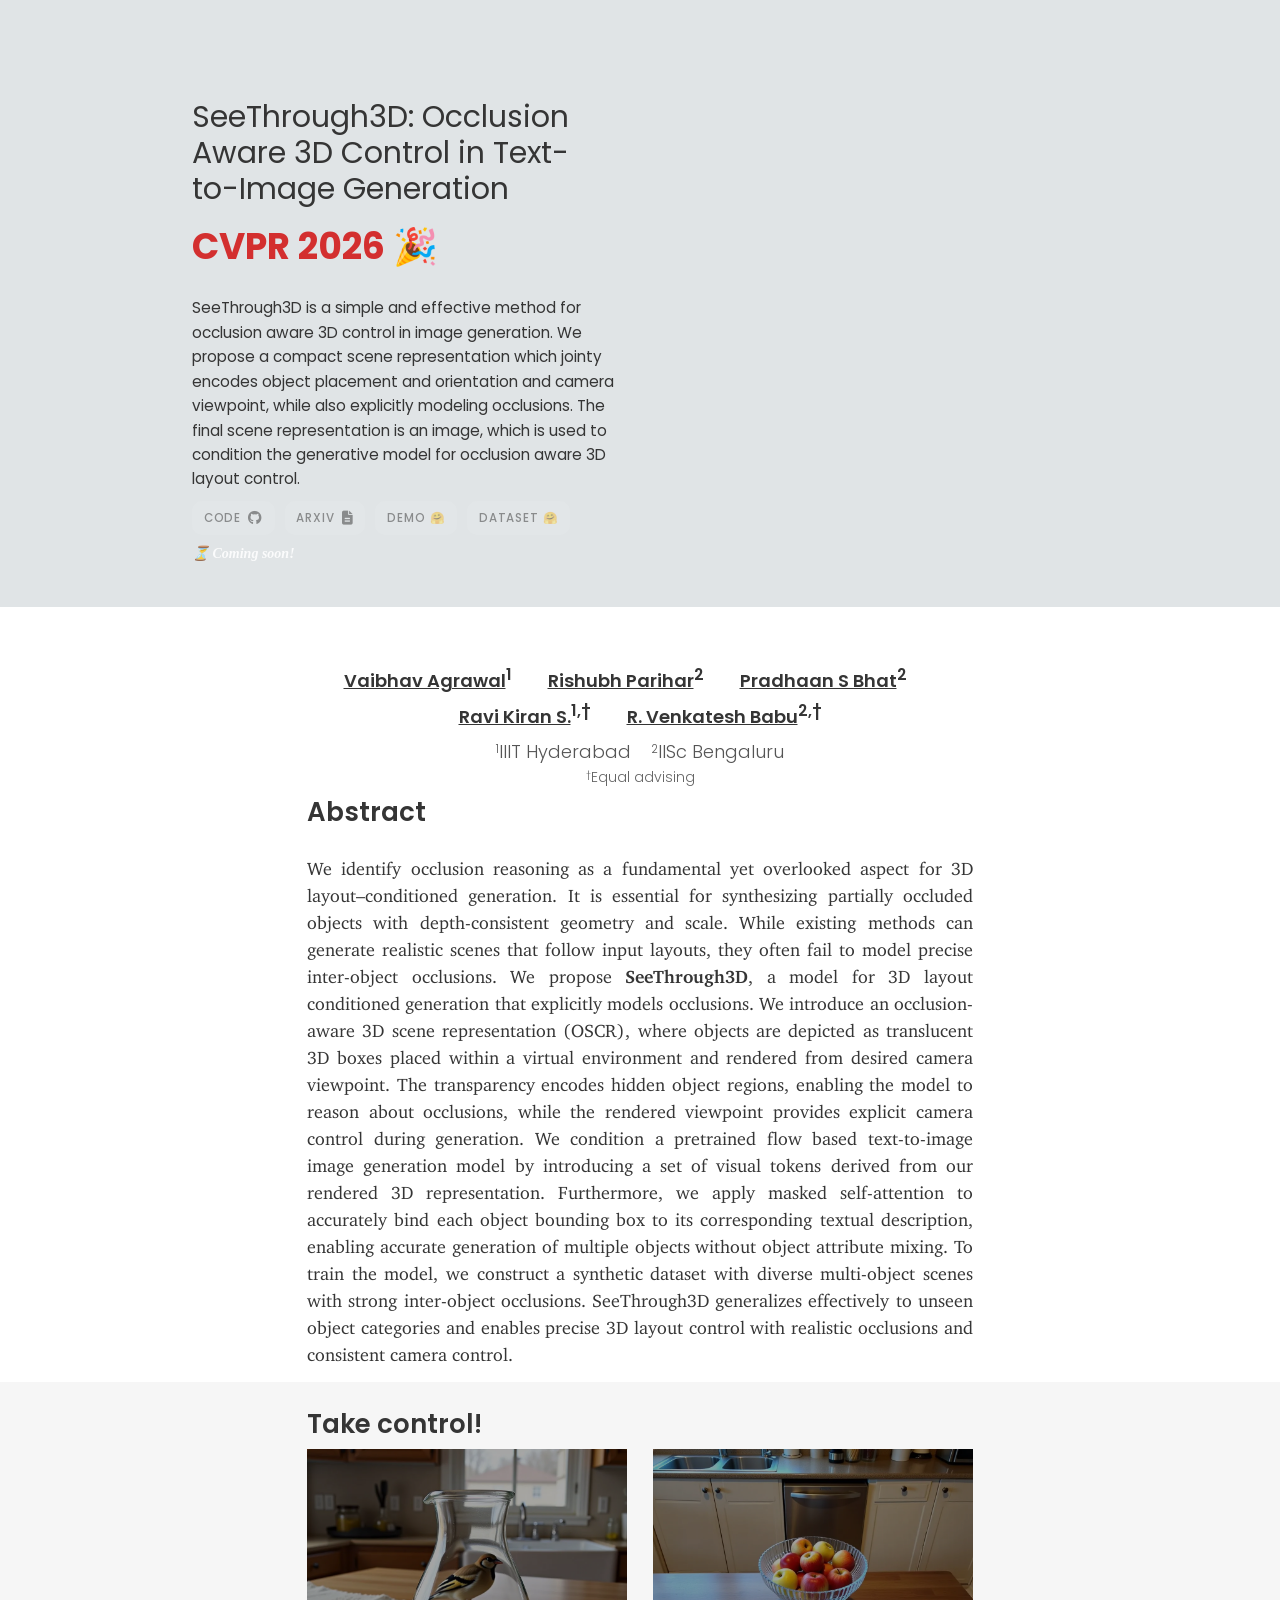
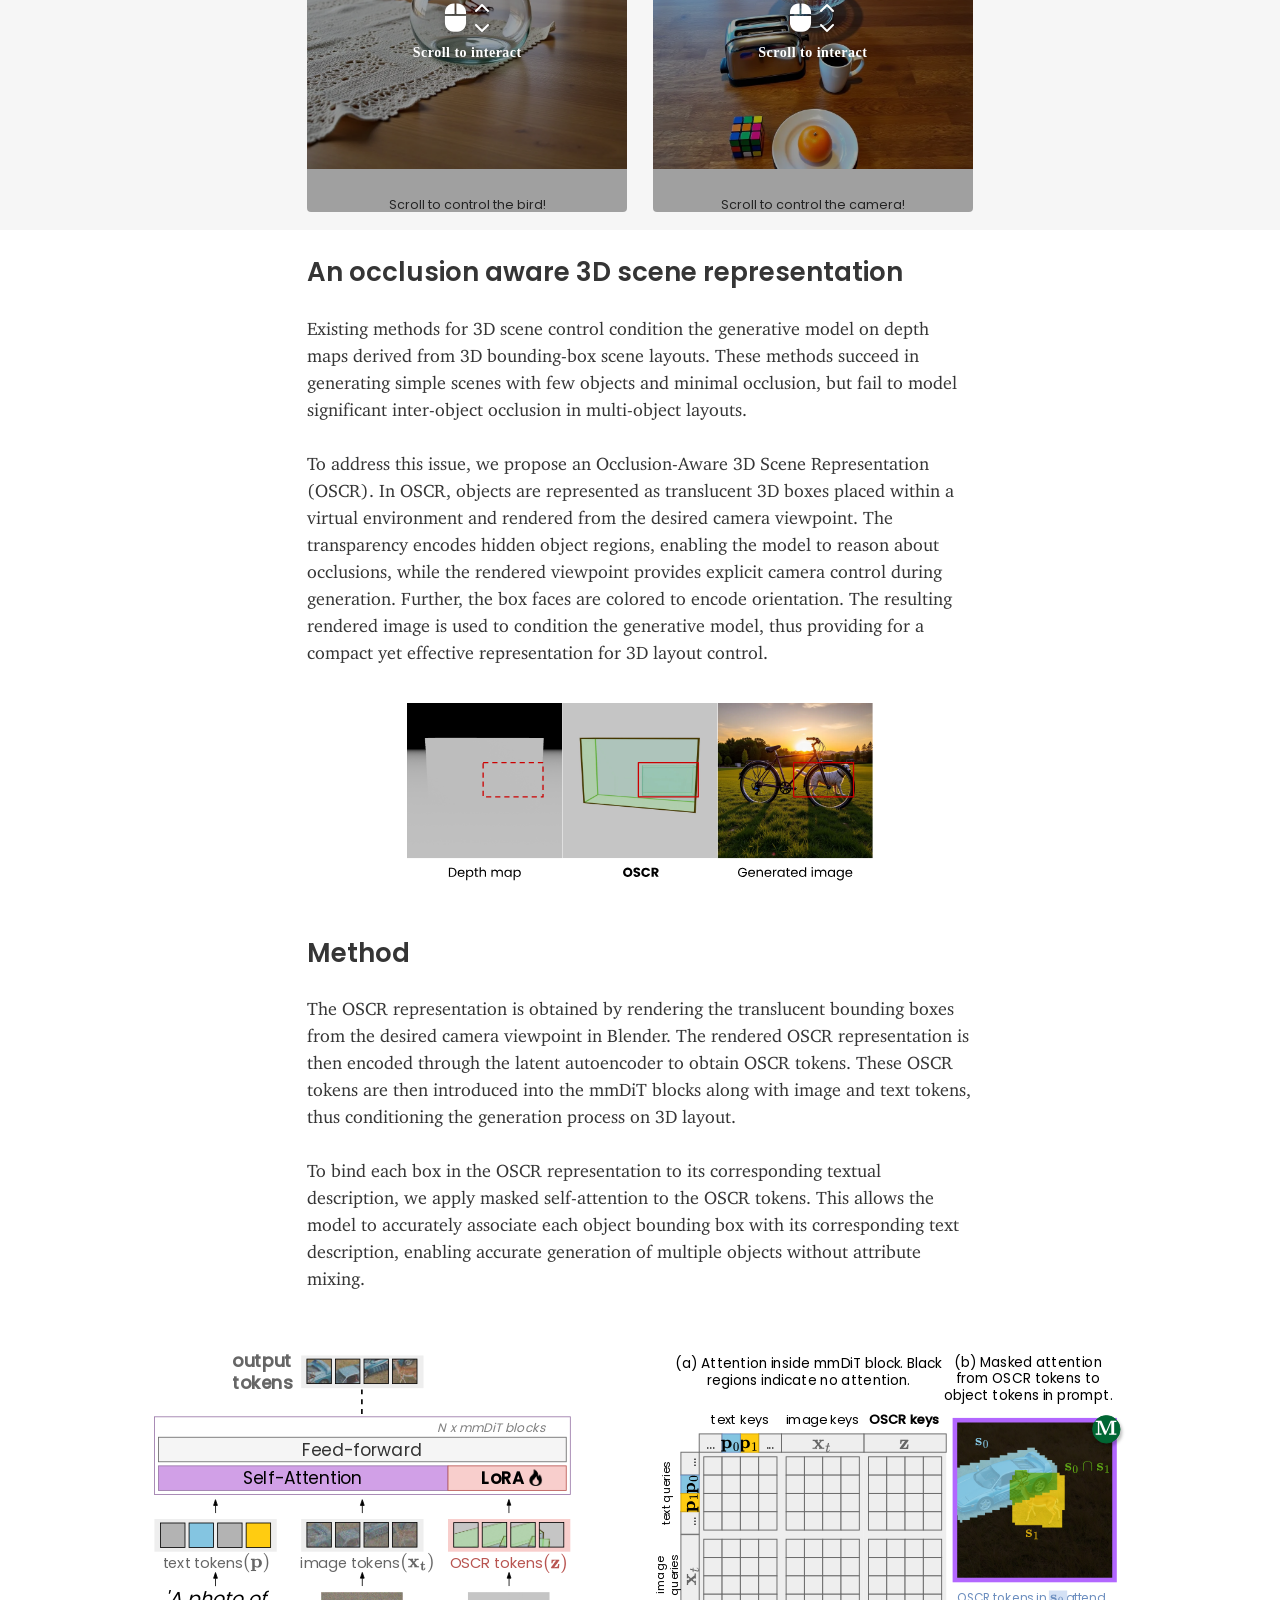
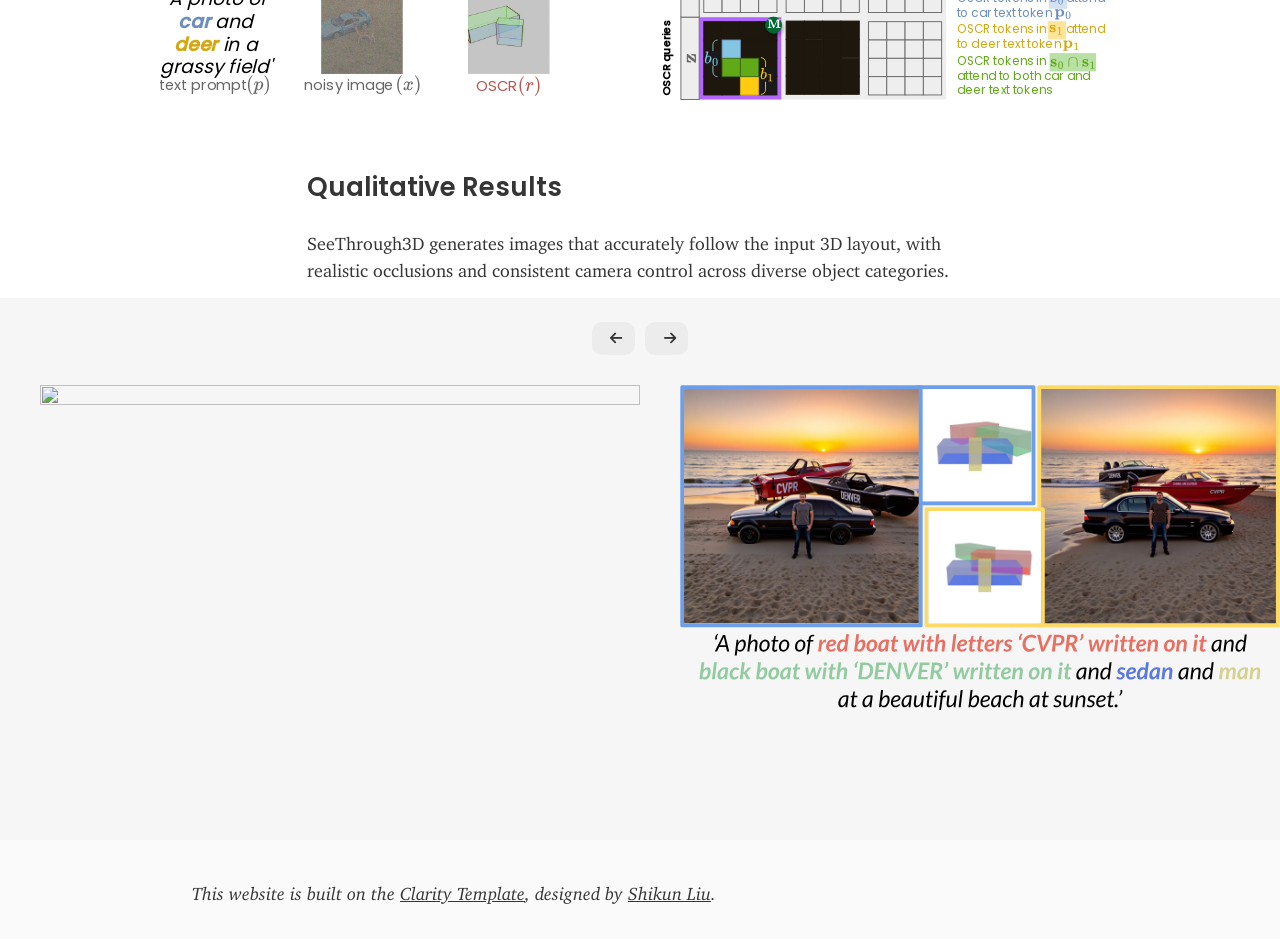
==== index.html @ 5f948671 "edited metadata" ====
<html lang="en-GB">

<head>
    <meta charset="UTF-8">
    <meta http-equiv="X-UA-Compatible" content="IE=edge">
    <meta name="viewport" content="width=device-width, initial-scale=1.0">
    <title>SeeThrough3D: Occlusion Aware 3D Control in Text-to-Image Generation</title>
    <meta name="description"
        content="We've presented Clarity, a minimalist and elegant website template for AI research.">
    <meta name="referrer" content="no-referrer-when-downgrade">
    <meta name="robots" content="all">
    <meta content="en_EN" property="og:locale">
    <meta content="website" property="og:type">
    <meta content="https://shikun.io/projects/clarity" property="og:url">
    <meta content="Clarity" property="og:title">
    <meta content="Website Template for AI Research" property="og:description">

    <meta name="twitter:card" content="summary_large_image">
    <meta name="twitter:site" content="@va1bhavagrawal">
    <meta name="twitter:description" content="SeeThrough3D: Occlusion Aware 3D Control in Text-to-Image Generation">
    <meta name="twitter:image:src" content="assets/figures/twitter_img.png">

    <link rel="stylesheet" type="text/css" media="all" href="assets/stylesheets/main_free.css" />
    <link rel="stylesheet" type="text/css" media="all" href="clarity/clarity.css" />
    <link rel="stylesheet" href="https://cdnjs.cloudflare.com/ajax/libs/highlight.js/9.18.1/styles/foundation.min.css">
    <link href="assets/fontawesome-free-6.6.0-web/css/all.min.css" rel="stylesheet">
    <link rel="stylesheet" href="https://cdn.jsdelivr.net/npm/img-comparison-slider@8/dist/styles.css" />
    <script defer src="https://cdn.jsdelivr.net/npm/img-comparison-slider@8/dist/index.js"></script>
    <script src="assets/scripts/navbar.js"></script> <!-- Comment to remove table of content. -->
    <script type="text/x-mathjax-config">
        MathJax.Hub.Config({
            "HTML-CSS": {
              scale: 95,
              fonts: ["Gyre-Pagella"],
              imageFont: null,
              undefinedFamily: "'Arial Unicode MS', cmbright"
            },
            tex2jax: {
                inlineMath: [ ['$','$'], ["\\(","\\)"] ],
                processEscapes: true
              }
          });
    </script>
    <script type="text/javascript"
        src="https://cdnjs.cloudflare.com/ajax/libs/mathjax/2.7.1/MathJax.js?config=TeX-AMS-MML_HTMLorMML">
        </script>
    <script src="https://ajax.googleapis.com/ajax/libs/jquery/3.5.1/jquery.min.js"></script>
</head>

<body>
    <!-- Title Page -->
    <!-- Dark Theme Example: Change the background colour dark and change the following div "blog-title" into "blog-title white". -->
    <div class="container blog" id="first-content" style="background-color: #E0E4E6;">
        <!-- If you don't have a project cover: Change "blog-title" into "blog-title no-cover"  -->
        <div class="blog-title">
            <div class="blog-intro">
                <div>
                    <h1 class="title">SeeThrough3D: Occlusion Aware 3D Control in Text-to-Image Generation</h1>
                    <h2 style="font-size: 36px; font-weight: bold; margin-bottom: 10px; color: #d32f2f;">CVPR 2026 🎉</h2>
                    <p class="abstract">
                        SeeThrough3D is a simple and effective method for occlusion aware 3D control in image
                        generation. We propose a compact scene representation which jointy encodes object placement and orientation and camera viewpoint, while also explicitly modeling occlusions. The final scene representation is an image, which is used to condition the generative model for occlusion aware 3D layout control.  
                    </p>

                </div>

                <div class="info">
                    <div style="display: flex; flex-wrap: wrap; gap: 10px; align-items: center;">
                        <span class="button icon"
                            style="background-color: rgba(255, 255, 255, 0.15); margin-bottom: 0; opacity: 0.5; cursor: not-allowed; pointer-events: none;">Code <i
                                class="fa-brands fa-github"></i></span>
                        <span class="button icon"
                            style="background-color: rgba(255, 255, 255, 0.15); margin-bottom: 0; opacity: 0.5; cursor: not-allowed; pointer-events: none;">arXiv <i
                                class="fa-solid fa-file-lines"></i></span>
                        <span class="button icon"
                            style="background-color: rgba(255, 255, 255, 0.15); margin-bottom: 0; opacity: 0.5; cursor: not-allowed; pointer-events: none;">Demo 🤗</span>
                        <span class="button icon"
                            style="background-color: rgba(255, 255, 255, 0.15); margin-bottom: 0; opacity: 0.5; cursor: not-allowed; pointer-events: none;">Dataset 🤗</span>
                        <span style="font-size: 14px; font-style: italic; color: rgba(255,255,255,0.85); font-weight: 600;">⏳ Coming soon!</span>
                    </div>
                </div>
            </div>

            <div class="blog-cover">
                <video loop playsinline muted autoplay style="width: 100%;">
                    <source src="teaser.mp4" type="video/mp4">
                    Your browser does not support the video tag.
                </video>
            </div>

            <!-- <div class="blog-cover" id="teaser-slideshow" style="position: relative;">
                <div class="slideshow-buttons"
                    style="position: absolute; top: 50%; width: 100%; display: flex; justify-content: space-between; transform: translateY(-50%); z-index: 20; pointer-events: none;">
                    <button onclick="changeTeaserSlide(-1)"
                        style="pointer-events: auto; background: rgba(255,255,255,0.7); border: none; border-radius: 50%; width: 40px; height: 40px; cursor: pointer; margin-left: 10px; display: flex; align-items: center; justify-content: center; font-size: 20px; color: #333;">&lt;</button>
                    <button onclick="changeTeaserSlide(1)"
                        style="pointer-events: auto; background: rgba(255,255,255,0.7); border: none; border-radius: 50%; width: 40px; height: 40px; cursor: pointer; margin-right: 10px; display: flex; align-items: center; justify-content: center; font-size: 20px; color: #333;">&gt;</button>
                </div>
                <img class="foreground" id="teaser-foreground" src="teaser_imgs/000/000.png" style="width: 100%;">
                <div class="teaser-interactions"
                    style="position: absolute; top: 0; left: 0; width: 100%; height: 100%; display: flex; z-index: 10;">
                    <div class="teaser-region" onmouseenter="setTeaserFrame(0)" style="flex: 1; height: 100%;"></div>
                    <div class="teaser-region" onmouseenter="setTeaserFrame(1)" style="flex: 1; height: 100%;"></div>
                    <div class="teaser-region" onmouseenter="setTeaserFrame(2)" style="flex: 1; height: 100%;"></div>
                    <div class="teaser-region" onmouseenter="setTeaserFrame(3)" style="flex: 1; height: 100%;"></div>
                    <div class="teaser-region" onmouseenter="setTeaserFrame(4)" style="flex: 1; height: 100%;"></div>
                    <div class="teaser-region" onmouseenter="setTeaserFrame(5)" style="flex: 1; height: 100%;"></div>
                </div>
            </div> -->
            <!-- <script>
                // Configuration
                const teaserExamples = ['000', '001'];
                let currentTeaserIndex = 0;
                const teaserImages = {};

                // Preload images
                teaserExamples.forEach(ex => {
                    teaserImages[ex] = [];
                    for (let i = 0; i < 6; i++) {
                        const img = new Image();
                        img.src = `teaser_imgs/${ex}/00${i}.png`;
                        teaserImages[ex].push(img);
                    }
                });

                function changeTeaserSlide(direction) {
                    currentTeaserIndex = (currentTeaserIndex + direction + teaserExamples.length) % teaserExamples.length;
                    setTeaserFrame(0); // Reset to first frame of new example
                }

                function setTeaserFrame(frameIndex) {
                    const exampleId = teaserExamples[currentTeaserIndex];
                    const foreground = document.getElementById('teaser-foreground');
                    if (foreground && teaserImages[exampleId] && teaserImages[exampleId][frameIndex]) {
                        foreground.src = teaserImages[exampleId][frameIndex].src;
                    }
                }
            </script> -->
        </div>
    </div>


    <div class="container blog main first" id="blog-main">
        <p class="author" style="text-align: center; margin-bottom: 0; font-size: 24px; font-weight: 600;">
            <a href="https://va1bhavagrawal.github.io" target="_blank">Vaibhav Agrawal</a><sup>1</sup> &emsp;
            <a href="https://rishubhpar.github.io" target="_blank">Rishubh Parihar</a><sup>2</sup> &emsp;
            <a href="http://linkedin.com/in/pradhaan-s-bhat" target="_blank">Pradhaan S Bhat</a><sup>2</sup> &emsp;<br>
            <a href="https://ravika.github.io/" target="_blank">Ravi Kiran S.</a><sup>1,†</sup> &emsp;
            <a href="https://cds.iisc.ac.in/faculty/venky/" target="_blank">R. Venkatesh Babu</a><sup>2,†</sup>
        </p>
        <p style="text-align: center; margin-top: 5px; font-size: 18px; color: #555;">
            <sup>1</sup>IIIT Hyderabad &nbsp;&nbsp; <sup>2</sup>IISc Bengaluru
        </p>
        <p style="text-align: center; margin-top: 2px; font-size: 14px; color: #666;">
            <sup>†</sup>Equal advising 
        </p>
        <h1>
            Abstract
        </h1>
        <p class='text' align="justify">
            We identify occlusion reasoning as a fundamental yet overlooked aspect for 3D layout–conditioned generation.
            It is essential for synthesizing partially occluded objects with depth-consistent geometry and scale. While
            existing methods can generate realistic scenes that follow input layouts, they often fail to model precise
            inter-object occlusions. We propose <b>SeeThrough3D</b>, a model for 3D layout conditioned
            generation that explicitly models occlusions. We introduce an occlusion-aware 3D scene representation
            (OSCR), where objects
            are depicted as translucent 3D boxes placed within a virtual environment and rendered from desired camera
            viewpoint. The transparency encodes hidden object regions, enabling the model to reason about occlusions,
            while the rendered viewpoint provides explicit camera control during generation. We condition a pretrained
            flow based text-to-image image generation model by introducing a set of visual tokens derived from our
            rendered 3D representation. Furthermore, we apply masked self-attention to accurately bind each object
            bounding box to its corresponding textual description, enabling accurate generation of multiple objects
            without object attribute mixing. To train the model, we construct a synthetic dataset with diverse
            multi-object scenes with strong inter-object occlusions. SeeThrough3D generalizes effectively to unseen
            object categories and enables precise 3D layout control with realistic occlusions and consistent camera
            control.
        </p>

        <!-- <p class="text">
            In today's AI research landscape, particularly with the rise of generative AI, it's increasingly beneficial
            for AI researchers to include interactive blog posts alongside research publications. Additional media
            materials and online demos, popularised by <a href="https://github.com/gradio-app/awesome-demos">Gradio
                Demos</a>, can make research more accessible and engaging to a broader audience. While large
            corporations can easily leverage teams of graphic designers and writers to polish their design and writing,
            Ph.D. students and independent AI researchers often lack the time and resources to do so. Clarity bridges
            this gap by offering an aesthetically pleasing, easy-to-navigate template for presenting AI research,
            simplifying the process of creating visually appealing technical blog posts.
        </p> -->

        <!-- <p class="text">
            The inspiration for Clarity also comes from many AI pioneers who have written clear and interactive blog
            posts that have significantly helped me study new machine learning research and insights. I'd like to extend
            my deepest gratitude to <a href="https://otoro.net/ml/">David Ha</a>, <a
                href="https://colah.github.io/about.html">Chris Olah</a> (as well as his great contribution to <a
                href="https://distill.pub/">Distill Pub</a> and <a href="https://transformer-circuits.pub/">Transformer
                Circuits</a>), <a href="https://lilianweng.github.io/">Lilian Weng</a>, <a
                href="https://www.inference.vc/about/">Ferenc Huszár</a>, and <a
                href="https://karpathy.github.io/">Andrej Karpathy</a>. Their work has demonstrated the power of clear,
            accessible communication in AI research, and Clarity aims to continue this tradition, fostering a community
            where <em> knowledge can be shared easily, freely and beautifully.</em>
        </p> -->

        <!-- <p class="text">
            Within this template, I will also introduce some design guidelines and tips, complemented by visual examples
            from my own projects and those I admire. These guidelines will help you create a polished and professional
            presentation for your research, ensuring your findings are communicated as effectively as possible.
        </p> -->
    </div>

    <div class="container blog main gray">
        <h1>
            Take control! 
        </h1>
        <!-- <img src="clarity/images/vit.png">
        <p class="caption">
            We split an image into fixed-size patches, linearly embed each of them, add position embeddings, and feed
            the resulting sequence of vectors to a standard Transformer encoder. In order to perform classification, we
            use the standard approach of adding an extra learnable “classification token” (represented as a gray image
            patch) to the sequence.
        </p> -->

        <div class="columns-2">
            <!-- First Demo (6 images) -->
            <div style="position: relative;">
                <img id="demo1-image" src="teaser_imgs/000/000.png" style="width: 100%; display: block;">
                <div id="demo1-scroll-area" 
                    style="position: absolute; top: 0; left: 0; width: 100%; height: 100%; cursor: ns-resize;">
                </div>
                <div class="scroll-hint-overlay" id="demo1-hint">
                    <div class="scroll-hint-icon">
                        <i class="fa-solid fa-computer-mouse"></i>
                        <div class="scroll-hint-arrows">
                            <i class="fa-solid fa-chevron-up"></i>
                            <i class="fa-solid fa-chevron-down"></i>
                        </div>
                    </div>
                    <span>Scroll to interact</span>
                </div>
                <p class="caption" style="margin-top: 10px; text-align: center;">Scroll to control the bird!</p>
            </div>

            <!-- Second Demo (8 images) -->
            <div style="position: relative;">
                <img id="demo2-image" src="teaser_imgs/001/000.png" style="width: 100%; display: block;">
                <div id="demo2-scroll-area" 
                    style="position: absolute; top: 0; left: 0; width: 100%; height: 100%; cursor: ns-resize;">
                </div>
                <div class="scroll-hint-overlay" id="demo2-hint">
                    <div class="scroll-hint-icon">
                        <i class="fa-solid fa-computer-mouse"></i>
                        <div class="scroll-hint-arrows">
                            <i class="fa-solid fa-chevron-up"></i>
                            <i class="fa-solid fa-chevron-down"></i>
                        </div>
                    </div>
                    <span>Scroll to interact</span>
                </div>
                <p class="caption" style="margin-top: 10px; text-align: center;">Scroll to control the camera!</p>
            </div>
        </div>

        <script>
            // Configuration for two demos
            const demo1Config = {
                folder: '000',
                numImages: 6,
                images: [],
                currentFrame: 0,
                scrollAccumulator: 0
            };

            const demo2Config = {
                folder: '001',
                numImages: 8,
                images: [],
                currentFrame: 0,
                scrollAccumulator: 0
            };

            const scrollSensitivity = 200; // Adjust for scroll sensitivity

            // Preload images for both demos
            function preloadDemoImages(config) {
                for (let i = 0; i < config.numImages; i++) {
                    const img = new Image();
                    const frameNum = i.toString().padStart(3, '0');
                    img.src = `teaser_imgs/${config.folder}/${frameNum}.png`;
                    config.images.push(img);
                }
            }

            preloadDemoImages(demo1Config);
            preloadDemoImages(demo2Config);

            // Handle scroll for a demo
            function handleDemoScroll(e, config, imageElementId) {
                e.preventDefault();
                
                config.scrollAccumulator += e.deltaY;

                if (config.scrollAccumulator >= scrollSensitivity) {
                    // Scrolled DOWN - go to next frame
                    let nextFrame = Math.min(config.numImages - 1, config.currentFrame + 1);
                    if (nextFrame !== config.currentFrame) {
                        config.currentFrame = nextFrame;
                        document.getElementById(imageElementId).src = config.images[config.currentFrame].src;
                        config.scrollAccumulator = 0;
                    } else {
                        config.scrollAccumulator = scrollSensitivity;
                    }
                } else if (config.scrollAccumulator <= -scrollSensitivity) {
                    // Scrolled UP - go to previous frame
                    let nextFrame = Math.max(0, config.currentFrame - 1);
                    if (nextFrame !== config.currentFrame) {
                        config.currentFrame = nextFrame;
                        document.getElementById(imageElementId).src = config.images[config.currentFrame].src;
                        config.scrollAccumulator = 0;
                    } else {
                        config.scrollAccumulator = -scrollSensitivity;
                    }
                }
            }

            // Attach scroll listeners
            document.getElementById('demo1-scroll-area').addEventListener('wheel', function(e) {
                handleDemoScroll(e, demo1Config, 'demo1-image');
            }, { passive: false });

            document.getElementById('demo2-scroll-area').addEventListener('wheel', function(e) {
                handleDemoScroll(e, demo2Config, 'demo2-image');
            }, { passive: false });

            // --- Synchronized Scroll Hint Overlay Logic ---
            (function() {
                const scrollAreas = [
                    document.getElementById('demo1-scroll-area'),
                    document.getElementById('demo2-scroll-area')
                ];
                const hints = [
                    document.getElementById('demo1-hint'),
                    document.getElementById('demo2-hint')
                ];
                let inactivityTimer = null;

                function showHints() {
                    hints.forEach(function(h) { h.classList.add('visible'); });
                }

                function hideHints() {
                    hints.forEach(function(h) { h.classList.remove('visible'); });
                }

                function resetInactivityTimer() {
                    if (inactivityTimer) clearTimeout(inactivityTimer);
                    hideHints();
                    inactivityTimer = setTimeout(showHints, 3000);
                }

                scrollAreas.forEach(function(area) {
                    area.addEventListener('mousemove', resetInactivityTimer);
                    area.addEventListener('wheel', resetInactivityTimer);
                });

                // Show hints on initial load
                showHints();
            })();
        </script>

        <style>
            .scroll-hint-overlay {
                position: absolute;
                top: 0; left: 0;
                width: 100%; height: 100%;
                display: flex;
                flex-direction: column;
                align-items: center;
                justify-content: center;
                background: rgba(0, 0, 0, 0.35);
                z-index: 15;
                pointer-events: none;
                opacity: 0;
                transition: opacity 0.25s ease;
                border-radius: 4px;
            }
            .scroll-hint-overlay.visible {
                opacity: 1;
            }
            .scroll-hint-overlay span {
                color: #fff;
                font-size: 14px;
                font-weight: 600;
                margin-top: 10px;
                letter-spacing: 0.5px;
                text-shadow: 0 1px 4px rgba(0,0,0,0.4);
            }
            .scroll-hint-icon {
                display: flex;
                align-items: center;
                gap: 8px;
                color: #fff;
                font-size: 28px;
                filter: drop-shadow(0 1px 4px rgba(0,0,0,0.4));
                animation: hintBounce 1s ease-in-out;
            }
            .scroll-hint-arrows {
                display: flex;
                flex-direction: column;
                font-size: 16px;
                gap: 2px;
            }
            @keyframes hintBounce {
                0%, 100% { transform: translateY(0); }
                25% { transform: translateY(-6px); }
                50% { transform: translateY(0); }
                75% { transform: translateY(6px); }
            }
        </style>

    </div>


    <div class="container blog main">
        <h1>
            An occlusion aware 3D scene representation
        </h1>

        <p class="text">
            Existing methods for 3D scene control condition the generative model on depth maps derived from 3D bounding-box scene layouts. These methods succeed in generating simple scenes with few objects and minimal occlusion, but fail to model significant inter-object occlusion in multi-object layouts. 
        </p>

        <p class="text">
            To address this issue, we propose an Occlusion-Aware 3D Scene Representation (OSCR). In OSCR, objects are represented as translucent 3D boxes placed within a virtual environment and rendered from the desired camera viewpoint. The transparency encodes hidden object regions, enabling the model to reason about occlusions, while the rendered viewpoint provides explicit camera control during generation. Further, the box faces are colored to encode orientation. The resulting rendered image is used to condition the generative model, thus providing for a compact yet effective representation for 3D layout control.   
        </p>

        <p class="text">
        </p>

        <img src="oscr_imgs/website_oscr.svg" style="width: 70%;">

        <!-- <p class="text">
        </p> -->

        <!-- <p class="text">
            Here is an example I redesigned, illustrating the architectural details in <a
                href="https://arxiv.org/abs/2010.11929">Vision Transformers (ViTs)</a>.
        </p> -->
    </div>

    <div class="container blog main">
        <h1>
            Method
        </h1>

        <p class="text">
            The OSCR representation is obtained by rendering the translucent bounding boxes from the desired camera viewpoint in Blender. The rendered OSCR representation is then encoded through the latent autoencoder to obtain OSCR tokens. These OSCR tokens are then introduced into the mmDiT blocks along with image and text tokens, thus conditioning the generation process on 3D layout. 
        </p>

        <p class="text">
            To bind each box in the OSCR representation to its corresponding textual description, we apply masked self-attention to the OSCR tokens. This allows the model to accurately associate each object bounding box with its corresponding text description, enabling accurate generation of multiple objects without attribute mixing. 
        </p>

        <p class="text">
        </p>


        <!-- <p class="text">
        </p> -->

        <!-- <p class="text">
            Here is an example I redesigned, illustrating the architectural details in <a
                href="https://arxiv.org/abs/2010.11929">Vision Transformers (ViTs)</a>.
        </p> -->
    </div>


    <div class="container blog extra-large">
        <div class="columns-2">
            <img src="method_overview.svg" style="width: 100%;"> 
            <img src="masked_attention_v2.svg" style="width: 100%;">
        </div>
        <p class="caption">
        </p>
    </div>

    <div class="container blog main">
        <h1>
            Qualitative Results
        </h1>
        <p class="text">
            SeeThrough3D generates images that accurately follow the input 3D layout, with realistic occlusions and consistent camera control across diverse object categories.
        </p>
    </div>
    <div class="container blog max gray">
        <div class="slideshow">
            <div class="navigation">
                <a class="button icon" id="prev_btn"><i class="fa-solid fa-arrow-left"></i></a>
                <a class="button icon" id="next_btn"><i class="fa-solid fa-arrow-right"></i></a>
            </div>
            <div class="slider">
                <div class="slider-item">
                    <img src="qual_results/000.svg" style="width: 100%;">
                </div>
                <div class="slider-item">
                    <img src="qual_results/001.svg" style="width: 100%;">
                </div>
                <div class="slider-item">
                    <img src="qual_results/002.svg" style="width: 100%;">
                </div>
                <div class="slider-item">
                    <img src="qual_results/003.svg" style="width: 100%;">
                </div>
                <div class="slider-item">
                    <img src="qual_results/004.svg" style="width: 100%;">
                </div>
                <div class="slider-item">
                    <img src="qual_results/005.svg" style="width: 100%;">
                </div>
                <div class="slider-item">
                    <img src="qual_results/006.svg" style="width: 100%;">
                </div>
                <div class="slider-item">
                    <img src="qual_results/007.svg" style="width: 100%;">
                </div>
            </div>
        </div>
    </div>



    <!-- Footer Page -->
    <footer>
        <div class="container">
            <p>
                This website is built on the <a href="https://shikun.io/projects/clarity">Clarity Template</a>, designed
                by <a href="https://shikun.io/">Shikun Liu</a>.
            </p>
        </div>
    </footer>


    <script src="https://cdnjs.cloudflare.com/ajax/libs/highlight.js/9.18.1/highlight.min.js"></script>
    <script>hljs.initHighlightingOnLoad();</script>
    <script src="clarity/clarity.js"></script>
    <script src="assets/scripts/main.js"></script>

</html>
</body>
---- assets/stylesheets/main_free.css ----
@import url("https://fonts.googleapis.com/css2?family=Fira+Code:wght@400;500;600;700&display=swap");
@import url("https://fonts.googleapis.com/css2?family=Poppins:ital,wght@0,100;0,200;0,300;0,400;0,500;0,600;0,700;0,800;0,900;1,100;1,200;1,300;1,400;1,500;1,600;1,700;1,800;1,900&display=swap");
@font-face {
  font-family: "Charter";
  font-style: normal;
  font-weight: normal;
  src: url("../fonts/Charter/charter_regular.woff2") format("woff2");
}
@font-face {
  font-family: "Charter";
  font-style: italic;
  font-weight: normal;
  src: url("../fonts/Charter/charter_italic.woff2") format("woff2");
}
@font-face {
  font-family: "Charter";
  font-style: normal;
  font-weight: bold;
  src: url("../fonts/Charter/charter_bold.woff2") format("woff2");
}
@font-face {
  font-family: "Charter";
  font-style: italic;
  font-weight: bold;
  src: url("../fonts/Charter/charter_bold_italic.woff2") format("woff2");
}
a, abbr, acronym, address, applet, article, aside, audio, b, big, blockquote, body, canvas, caption, center, cite, code, dd, del, details, dfn, div, dl, dt, em, fieldset, figcaption, figure, footer, form, h1, h2, h3, h4, h5, h6, header, hgroup, html, i, iframe, img, ins, kbd, label, legend, li, mark, menu, nav, object, ol, p, pre, q, s, samp, section, small, span, strike, strong, sub, summary, sup, table, tbody, td, tfoot, th, thead, time, tr, tt, u, ul, var, video {
  margin: 0;
  padding: 0;
  border: 0;
  outline: 0;
  font: inherit;
  vertical-align: baseline;
}

article, aside, details, figcaption, figure, footer, header, hgroup, menu, nav, section {
  display: block;
}

body {
  background-color: white;
  display: flex;
  flex-direction: column;
  min-height: 100vh;
}

h1, h2, h3, h4, h5, h6, p, a, code, pre, ol, ul, li {
  color: #353535;
  line-height: 1.6;
  font-weight: 300;
  font-size: 18px;
  font-family: "Poppins", serif;
}

a {
  text-underline-offset: 1px;
  color: inherit;
  font-family: inherit;
  font-size: inherit;
  font-weight: inherit;
}
a:hover {
  color: inherit;
}

b {
  font-weight: 600;
}

em {
  font-style: italic;
}

sub {
  font-weight: inherit;
  font-size: 0.65em;
  position: relative;
  top: 0.3em;
}

sup {
  font-weight: inherit;
  font-size: 0.65em;
  position: relative;
  top: -0.5em;
}

hr {
  border: 0;
  height: 0;
  border-top: 1px solid rgb(0, 0, 0);
  border-bottom: 1px solid rgba(255, 255, 255, 0.1);
}
hr.hard {
  border-top: 1px solid rgba(0, 0, 0, 0.5);
}
hr.soft {
  border-top: 1px solid rgba(0, 0, 0, 0.1);
}

img {
  width: 100%;
  margin: 0 auto;
  display: block;
}

video {
  width: 100%;
  margin: 0 auto;
  display: block;
}

svg {
  width: 100%;
}

.container {
  padding-right: calc(6vw - (100vw - 100%));
  padding-left: 6vw;
  flex: 1;
}

::-moz-selection {
  color: white;
  background: #353535;
}

::selection {
  color: white;
  background: #353535;
}

@media screen and (max-width: 769px) {
  a, p, td, th, tr, code, pre, ol, ul, li, div {
    font-size: 15px;
  }
  h1 {
    font-size: 24px;
    line-height: 1.2;
    padding: 1.5vh 0;
    font-weight: 700;
  }
  h1.title {
    font-weight: 500;
    font-size: 26px;
  }
  h2 {
    line-height: 1.2;
    padding: 1.5vh 0;
    font-weight: 700;
    font-size: 18px;
  }
  h3 {
    font-weight: 700;
    line-height: 1.2;
    padding: 1.5vh 0;
    font-size: 17px;
  }
}
@media screen and (min-width: 769px) {
  .container {
    padding-right: calc(8.5vw - (100vw - 100%));
    padding-left: 8.5vw;
  }
  a, p, td, th, tr, code, pre, ol, ul, li, div {
    font-size: 16px;
  }
  h1 {
    font-size: 24px;
    line-height: 1.2;
    padding: 2vh 0;
    font-weight: 700;
  }
  h1.title {
    padding: 0 0 1vh;
    font-weight: 500;
    font-size: 26px;
  }
  h2 {
    line-height: 1.2;
    padding: 2vh 0;
    font-weight: 700;
    font-size: 18px;
  }
  h3 {
    font-weight: 700;
    line-height: 1.2;
    padding: 2vh 0;
    font-size: 17px;
  }
}
@media screen and (min-width: 992px) {
  .container {
    padding-right: calc(12vw - (100vw - 100%));
    padding-left: 12vw;
  }
  a, p, td, th, tr, code, pre, ol, ul, li, div {
    font-size: 16px;
  }
  h1 {
    font-size: 24px;
    line-height: 1.2;
    padding: 1vh 0;
    font-weight: 700;
  }
  h1.title {
    padding: 0 0 1vh;
    font-weight: 500;
    font-size: 26px;
  }
  h2 {
    line-height: 1.2;
    padding: 1vh 0;
    font-weight: 700;
    font-size: 18px;
  }
  h3 {
    font-weight: 700;
    line-height: 1.2;
    padding: 1vh 0;
    font-size: 17px;
  }
}
@media screen and (min-width: 1200px) {
  .container {
    padding-right: calc(15vw - (100vw - 100%));
    padding-left: 15vw;
  }
  a, p, td, th, tr, code, pre, ol, ul, li, div {
    font-size: 17px;
  }
  h1 {
    font-size: 30px;
    line-height: 1.2;
    padding: 1vh 0;
    font-weight: 700;
  }
  h1.title {
    padding: 0 0 1vh;
    font-weight: 500;
    font-size: 30px;
  }
  h2 {
    line-height: 1.2;
    padding: 1vh 0;
    font-weight: 700;
    font-size: 24px;
  }
  h3 {
    font-weight: 700;
    line-height: 1.2;
    padding: 1vh 0;
    font-size: 18px;
  }
}
@media screen and (min-width: 1600px) {
  .container {
    padding-right: calc(18vw - (100vw - 100%));
    padding-left: 18vw;
  }
  a, p, td, th, tr, code, pre, ol, ul, li, div {
    font-size: 18px;
  }
  h1 {
    font-size: 30px;
    line-height: 1.2;
    padding: 1.75vh 0;
    font-weight: 700;
  }
  h1.title {
    padding: 0 0 1vh;
    font-weight: 500;
    font-size: 36px;
  }
  h2 {
    line-height: 1.2;
    padding: 1.5vh 0;
    font-weight: 700;
    font-size: 24px;
  }
  h3 {
    font-weight: 700;
    line-height: 1.2;
    padding: 1.5vh 0;
    font-size: 18px;
  }
}
@media screen and (min-width: 2000px) {
  .container {
    padding-right: calc(22vw - (100vw - 100%));
    padding-left: 22vw;
  }
  a, p, td, th, tr, code, pre, ol, ul, li, div {
    font-size: 18px;
  }
  h1 {
    font-size: 30px;
    line-height: 1.2;
    padding: 1.75vh 0;
    font-weight: 700;
  }
  h1.title {
    padding: 0 0 1vh;
    font-weight: 500;
    font-size: 36px;
  }
  h2 {
    line-height: 1.2;
    padding: 1.5vh 0;
    font-weight: 700;
    font-size: 24px;
  }
  h3 {
    font-weight: 700;
    line-height: 1.2;
    padding: 1.5vh 0;
    font-size: 18px;
  }
}
@media screen and (min-width: 2400px) {
  .container {
    padding-right: calc(24vw - (100vw - 100%));
    padding-left: 24vw;
  }
  a, p, td, th, tr, code, pre, ol, ul, li, div {
    font-size: 20px;
  }
  h1 {
    font-size: 30px;
    line-height: 1.2;
    padding: 1.75vh 0;
    font-weight: 700;
  }
  h1.title {
    padding: 0 0 1vh;
    font-weight: 500;
    font-size: 36px;
  }
  h2 {
    line-height: 1.2;
    padding: 1.5vh 0;
    font-weight: 700;
    font-size: 24px;
  }
  h3 {
    font-weight: 700;
    line-height: 1.2;
    padding: 1.5vh 0;
    font-size: 20px;
  }
}
@media screen and (min-width: 3200px) {
  .container {
    padding-right: calc(32vw - (100vw - 100%));
    padding-left: 28vw;
  }
}
footer {
  padding: 3vh 0px;
  background-color: #fafafa;
}
footer span {
  padding: 0 1px;
  font-size: 0.85em;
}
footer p {
  font-style: italic;
}

@media screen and (min-width: 992px) {
  footer {
    padding: 3vh 0px;
    background-color: #fafafa;
  }
}
@media screen and (min-width: 1200px) {
  footer {
    padding: 4vh 0px;
    background-color: #fafafa;
  }
}
@media screen and (min-width: 1600px) {
  footer {
    padding: 5vh 0px;
  }
}
/* ======================== Blog ===================== */
div.container.blog#first-content {
  padding-top: 2vh;
  background-color: #f6f6f6;
}
div.container.blog#first-content div.blog-title {
  display: grid;
  grid-template-columns: 1fr;
  grid-row: 50vh;
}
div.container.blog#first-content div.blog-title.white * {
  color: white;
}
div.container.blog#first-content div.blog-title.white *::-moz-selection {
  color: #353535 !important;
  background: white !important;
}
div.container.blog#first-content div.blog-title.white *::selection {
  color: #353535 !important;
  background: white !important;
}
div.container.blog#first-content div.blog-title.white * .link * {
  color: #f4f3ef !important;
}
div.container.blog#first-content div.blog-title.white * .info p {
  color: #f4f3ef !important;
}
div.container.blog#first-content div.blog-title .blog-intro {
  display: flex;
  flex-direction: column;
  justify-content: space-between;
  padding: 2vh 0;
}
div.container.blog#first-content div.blog-title .blog-intro p.author {
  padding: 4px 0;
  font-weight: 500;
  font-style: italic;
  line-height: 1.2;
}
div.container.blog#first-content div.blog-title .blog-intro p.abstract {
  font-family: "Poppins";
  font-weight: 400;
  padding: 1vh 0;
}
div.container.blog#first-content div.blog-title .blog-intro .info p {
  padding: 10px 0 0 0;
  letter-spacing: 1px;
  text-transform: uppercase;
  color: #353535;
  font-weight: 600;
  font-size: 0.95em;
}
div.container.blog#first-content div.blog-title .blog-cover {
  position: relative;
  display: flex;
  align-items: center;
  justify-content: flex-end;
  padding: 2vh 0;
}
div.container.blog#first-content div.blog-title .blog-cover img.foreground {
  position: relative;
  z-index: 2;
  padding: 0 !important;
}
div.container.blog#first-content div.blog-title .blog-cover img.background {
  position: absolute;
  z-index: 1;
  filter: blur(24px);
  padding: 0 !important;
}

div.container.blog p.text {
  padding: 1.5vh 0;
  font-family: "Charter", sans-serif;
}
div.container.blog p.text:last-child {
  padding-bottom: 0;
}
div.container.blog ul, div.container.blog ol {
  font-family: inherit;
  font-style: inherit;
  font-weight: inherit;
  padding: 0;
}
div.container.blog ul li p.text, div.container.blog ol li p.text {
  padding: 0vh 0 1.5vh 0 !important;
}
div.container.blog p.caption {
  padding: 1vh 0;
  font-weight: 500;
  line-height: 1.2;
  font-size: 90%;
}
div.container.blog p.caption b {
  font-weight: 700 !important;
}
div.container.blog p.caption a {
  font-size: inherit;
  color: inherit;
}
div.container.blog p.caption.inline {
  padding: 1.5vh 0 !important;
  font-style: italic;
}
div.container.blog p.caption.inline.center {
  text-align: center;
}
div.container.blog p.caption.comment {
  padding: 0 2vw 1vh;
}
div.container.blog p.caption.selection {
  line-height: 1;
}
div.container.blog img {
  padding-bottom: 1vh;
}
div.container.blog.first {
  margin-top: 1.5vh;
}
div.container.blog.main {
  padding: 0.5vh 6vw;
}
div.container.blog.main.comment .content-comment {
  display: none;
}
div.container.blog.main.inline {
  padding-top: 0;
  padding-bottom: 1vh;
}
div.container.blog.large {
  padding: 0.5vh 6vw;
}
div.container.blog.large.inline {
  padding-top: 0;
  padding-bottom: 1vh;
}
div.container.blog.extra-large {
  padding: 0.5vh 6vw;
}
div.container.blog.extra-large.inline {
  padding-top: 0;
  padding-bottom: 1vh;
}
div.container.blog.extra-extra-large {
  padding: 0.5vh 6vw;
}
div.container.blog.extra-extra-large.inline {
  padding-top: 0;
  padding-bottom: 1vh;
}
div.container.blog.max {
  padding: 0.5vh 0vw;
}
div.container.blog.max.inline {
  padding-top: 0;
  padding-bottom: 1vh;
}
div.container.blog.gray {
  background-color: #f6f6f6;
}
div.container.blog.gray p.caption {
  padding-bottom: 0;
}
div.container.blog.gray-linear {
  background: linear-gradient(to bottom, #f6f6f6 0%, white 10%, white 90%, #f6f6f6 100%);
}
div.container.blog.gray-linear p.caption {
  padding-bottom: 0;
}

@media screen and (min-width: 769px) {
  div.container.blog#first-content {
    padding-top: 3vh;
  }
  div.container.blog#first-content div.blog-title {
    grid-template-columns: 1fr 1fr;
    -moz-column-gap: 2vw;
         column-gap: 2vw;
  }
  div.container.blog#first-content div.blog-title .blog-cover {
    margin: 0 0 0 auto;
    width: 90%;
    padding: 3vh 0;
  }
  div.container.blog#first-content div.blog-title .blog-intro {
    display: flex;
    flex-direction: column;
    justify-content: space-between;
    padding: 3vh 0;
  }
  div.container.blog#first-content div.blog-title.no-cover {
    grid-template-columns: 1fr;
  }
  div.container.blog#first-content div.blog-title.no-cover .blog-intro {
    padding: 6vh 6vw;
  }
  div.container.blog#first-content div.blog-title.no-cover h1 {
    padding: 0 2%;
    text-align: center;
  }
  div.container.blog#first-content div.blog-title.no-cover p.author {
    padding: 10px 2%;
    text-align: center;
  }
  div.container.blog#first-content div.blog-title.no-cover .info {
    display: flex;
    justify-content: space-around;
  }
  div.container.blog.first {
    margin-top: 2vh;
  }
  div.container.blog.main {
    padding: 1vh 15vw;
  }
  div.container.blog.main.comment {
    padding-left: 15vw;
    padding-right: 0vw;
    display: grid;
    grid-template-columns: 70vw 13vw;
  }
  div.container.blog.main.comment .content-comment {
    display: none;
  }
  div.container.blog.large {
    padding: 1vh 10vw;
  }
  div.container.blog.extra-large {
    padding: 1vh 8vw;
  }
  div.container.blog.extra-extra-large {
    padding: 1vh 8vw;
  }
}
@media screen and (min-width: 992px) {
  div.container.blog#first-content {
    padding-top: 4vh;
  }
  div.container.blog#first-content div.blog-title {
    grid-template-columns: 1fr 1fr;
    grid-row: 75vh;
    -moz-column-gap: 3vw;
         column-gap: 3vw;
  }
  div.container.blog#first-content div.blog-title .blog-intro {
    display: flex;
    flex-direction: column;
    justify-content: space-between;
    padding: 3vh 0;
  }
  div.container.blog#first-content div.blog-title.no-cover {
    grid-template-columns: 1fr;
  }
  div.container.blog#first-content div.blog-title.no-cover .blog-intro {
    padding: 6vh 7.5vw;
  }
  div.container.blog#first-content div.blog-title .blog-cover {
    padding: 3vh 0;
  }
  div.container.blog.first {
    margin-top: 3vh;
  }
  div.container.blog.main {
    padding: 1.5vh 20vw;
  }
  div.container.blog.main.comment {
    padding-left: 20vw;
    padding-right: 0vw;
    display: grid;
    grid-template-columns: 60vw 18vw;
  }
  div.container.blog.main.comment .content-comment {
    display: none;
  }
  div.container.blog.large {
    padding: 1.5vh 15vw;
  }
  div.container.blog.extra-large {
    padding: 1.5vh 8.5vw;
  }
  div.container.blog.extra-extra-large {
    padding: 1.5vh 8.5vw;
  }
}
@media screen and (min-width: 1200px) {
  div.container.blog#first-content {
    padding-top: 6vh;
  }
  div.container.blog#first-content div.blog-title {
    grid-template-columns: 1fr 1fr;
    grid-row: 75vh;
    -moz-column-gap: 4vw;
         column-gap: 4vw;
  }
  div.container.blog#first-content div.blog-title .blog-intro {
    padding: 5vh 0;
  }
  div.container.blog#first-content div.blog-title .blog-intro p {
    padding: 1.5vh 0;
  }
  div.container.blog#first-content div.blog-title.no-cover {
    grid-template-columns: 1fr;
  }
  div.container.blog#first-content div.blog-title.no-cover .blog-intro {
    padding: 6vh 9vw;
  }
  div.container.blog#first-content div.blog-title .blog-cover {
    padding: 5vh 0;
  }
  div.container.blog.first {
    margin-top: 4vh;
  }
  div.container.blog.main {
    padding: 2vh 24vw;
  }
  div.container.blog.main.comment {
    padding-left: 24vw;
    padding-right: 0vw;
    display: grid;
    grid-template-columns: 60vw 18vw;
  }
  div.container.blog.main.comment .content-comment {
    display: block;
  }
  div.container.blog.large {
    padding: 2vh 16vw;
  }
  div.container.blog.extra-large {
    padding: 2vh 12vw;
  }
  div.container.blog.extra-extra-large {
    padding: 2vh 12vw;
  }
}
@media screen and (min-width: 1600px) {
  div.container.blog#first-content div.blog-title {
    grid-template-columns: 1fr 1fr;
    grid-row: 75vh;
    -moz-column-gap: 4vw;
         column-gap: 4vw;
  }
  div.container.blog#first-content div.blog-title .blog-intro {
    padding: 5vh 0;
  }
  div.container.blog#first-content div.blog-title .blog-intro p {
    padding: 1.5vh 0;
  }
  div.container.blog#first-content div.blog-title.no-cover {
    grid-template-columns: 1fr;
  }
  div.container.blog#first-content div.blog-title.no-cover .blog-intro {
    padding: 6vh 9vw;
  }
  div.container.blog#first-content div.blog-title .blog-cover {
    padding: 5vh 0;
  }
  div.container.blog.first {
    margin-top: 5vh;
  }
  div.container.blog.main {
    padding: 2vh 27vw;
  }
  div.container.blog.main.comment {
    padding-left: 27vw;
    padding-right: 0vw;
    display: grid;
    grid-template-columns: 50vw 23vw;
  }
  div.container.blog.large {
    padding: 2vh 22vw;
  }
  div.container.blog.extra-large {
    padding: 2vh 18vw;
  }
  div.container.blog.extra-extra-large {
    padding: 2vh 14vw;
  }
}
@media screen and (min-width: 2000px) {
  div.container.blog#first-content div.blog-title {
    grid-template-columns: 1fr 1fr;
    grid-row: 65vh;
    -moz-column-gap: 5vw;
         column-gap: 5vw;
  }
  div.container.blog#first-content div.blog-title .blog-intro {
    padding: 5vh 0;
  }
  div.container.blog#first-content div.blog-title .blog-intro p {
    padding: 1.5vh 0;
  }
  div.container.blog#first-content div.blog-title.no-cover {
    grid-template-columns: 1fr;
  }
  div.container.blog#first-content div.blog-title.no-cover .blog-intro {
    padding: 6vh 8vw;
  }
  div.container.blog#first-content div.blog-title .blog-cover {
    padding: 5vh 0;
  }
  div.container.blog.first {
    margin-top: 5vh;
  }
  div.container.blog.main {
    padding: 2vh 30vw;
  }
  div.container.blog.main.comment {
    padding-left: 30vw;
    padding-right: 0vw;
    display: grid;
    grid-template-columns: 50vw 23vw;
  }
  div.container.blog.large {
    padding: 2vh 26vw;
  }
  div.container.blog.extra-large {
    padding: 2vh 22vw;
  }
  div.container.blog.extra-extra-large {
    padding: 2vh 16vw;
  }
}
@media screen and (min-width: 2400px) {
  div.container.blog#first-content div.blog-title {
    grid-template-columns: 1fr 1fr;
    grid-row: 65vh;
    -moz-column-gap: 6vw;
         column-gap: 6vw;
  }
  div.container.blog#first-content div.blog-title .blog-intro {
    padding: 5vh 0;
  }
  div.container.blog#first-content div.blog-title .blog-intro p {
    padding: 1.5vh 0;
  }
  div.container.blog#first-content div.blog-title.no-cover {
    grid-template-columns: 1fr;
  }
  div.container.blog#first-content div.blog-title.no-cover .blog-intro {
    padding: 6vh 8vw;
  }
  div.container.blog#first-content div.blog-title .blog-cover {
    padding: 5vh 0;
  }
  div.container.blog.first {
    margin-top: 5vh;
  }
  div.container.blog.main {
    padding: 2vh 32vw;
  }
  div.container.blog.main.comment {
    padding-left: 32vw;
    padding-right: 0vw;
    display: grid;
    grid-template-columns: 50vw 23vw;
  }
  div.container.blog.large {
    padding: 2vh 28vw;
  }
  div.container.blog.extra-large {
    padding: 2vh 24vw;
  }
  div.container.blog.extra-extra-large {
    padding: 2vh 18vw;
  }
}
@media screen and (min-width: 3200px) {
  div.container.blog#first-content div.blog-title {
    grid-template-columns: 1fr 1fr;
    grid-row: 75vh;
    -moz-column-gap: 7vw;
         column-gap: 7vw;
  }
  div.container.blog#first-content div.blog-title .blog-intro {
    padding: 5vh 0;
  }
  div.container.blog#first-content div.blog-title .blog-intro p {
    padding: 1.5vh 0;
  }
  div.container.blog#first-content div.blog-title.no-cover {
    grid-template-columns: 1fr;
  }
  div.container.blog#first-content div.blog-title.no-cover .blog-intro {
    padding: 6vh 10vw;
  }
  div.container.blog#first-content div.blog-title .blog-cover {
    padding: 5vh 0;
  }
  div.container.blog.first {
    margin-top: 5vh;
  }
  div.container.blog.main {
    padding: 2vh 38vw;
  }
  div.container.blog.main.comment {
    padding-left: 38vw;
    padding-right: 0vw;
    display: grid;
    grid-template-columns: 50vw 23vw;
  }
  div.container.blog.large {
    padding: 2vh 32vw;
  }
  div.container.blog.extra-large {
    padding: 2vh 28vw;
  }
  div.container.blog.extra-extra-large {
    padding: 2vh 22vw;
  }
}
/* ======================== Button ===================== */
input[type=submit], input[type=reset], input[type=button],
button, .button {
  background-color: #ececec;
  border-radius: 10px;
  padding: 0.75em 1em;
  margin-bottom: 10px;
  color: #353535;
  cursor: pointer;
  display: inline-flex;
  align-items: center;
  justify-content: center;
  font-size: 0.7em;
  font-weight: 700;
  font-family: "Poppins", sans-serif;
  letter-spacing: 0.075em;
  text-decoration: none;
  text-transform: uppercase;
  -webkit-user-select: none;
     -moz-user-select: none;
          user-select: none;
}
input[type=submit]:hover, input[type=reset]:hover, input[type=button]:hover,
button:hover, .button:hover {
  background-color: #ececec;
  opacity: 0.8;
  color: #353535;
}
input[type=submit]:active, input[type=reset]:active, input[type=button]:active,
button:active, .button:active {
  opacity: 0.5;
  background-color: #ececec;
  color: #353535;
}
input[type=submit].icon i, input[type=reset].icon i, input[type=button].icon i,
button.icon i, .button.icon i {
  font-size: 1.2em;
  padding-left: 0.5em;
  padding-bottom: 1px;
}
input[type=submit].project, input[type=reset].project, input[type=button].project,
button.project, .button.project {
  text-transform: none;
  letter-spacing: 0;
  font-weight: 600;
  height: 0.75em;
  padding: 0.6em;
  font-size: 1em;
  color: #353535;
}
input[type=submit].project.white, input[type=reset].project.white, input[type=button].project.white,
button.project.white, .button.project.white {
  color: #f4f3ef;
}

@media screen and (max-width: 992px) {
  input[type=submit], input[type=reset], input[type=button],
  button, .button {
    font-size: 0.6em;
  }
  input[type=submit].icon i, input[type=reset].icon i, input[type=button].icon i,
  button.icon i, .button.icon i {
    font-size: 1.2em;
  }
}
/* ======================== Slide Menu ===================== */
.slide-menu {
  display: table;
  margin: 0 auto;
  padding-bottom: 2vh;
}
.slide-menu .dots {
  margin-bottom: -10px;
  -webkit-user-select: none;
     -moz-user-select: none;
          user-select: none;
}
.slide-menu .dots .dot {
  position: relative;
  -webkit-appearance: none;
     -moz-appearance: none;
          appearance: none;
  display: inline-block;
  background-color: #c6c6c6;
  cursor: pointer;
  width: 10px;
  height: 10px;
  border-radius: 50%;
  margin: 15px;
  transition: all 0.2s ease-in-out;
}
.slide-menu .dots .dot:after {
  content: "";
  position: absolute;
  left: -15px;
  top: -15px;
  width: 40px;
  height: 40px;
  border-radius: 50%;
}
.slide-menu .dots .dot:hover {
  transform: scale(1.4);
}
.slide-menu .dots .dot.active {
  background-color: #E2a3a3;
  transform: scale(1.4);
}

/* ======================== Table ===================== */
.table-wrapper {
  overflow: scroll;
  scrollbar-width: none; /* Firefox */
  -ms-overflow-style: none; /* Internet Explorer 10+ */
  padding-bottom: 1vh;
}

.table-wrapper::-webkit-scrollbar { /* WebKit */
  width: 0;
  height: 0;
}

table {
  margin: 0.5vh 0;
  width: 100%;
  font-family: "Poppins", sans-serif;
}
table a {
  font-size: inherit;
}
table th, table td {
  font-size: 85%;
}
table th b, table td b {
  font-weight: 900;
}
table thead {
  font-weight: 700;
}
table tbody tr {
  border: solid 1px #404041;
  border-left: 0;
  border-right: 0;
}
table tbody tr:nth-child(2n+1) {
  background-color: #ececec;
}
table tbody tr:first-child {
  border-top: solid 2px white;
}
table tbody tr:last-child {
  border-bottom: solid 2px white;
}
table tbody tr td.gray {
  background-color: #ececec !important;
}
table tbody tr td.nogray {
  background-color: #f6f6f6 !important;
}
table tbody.center td {
  text-align: center;
}
table thead.center th {
  text-align: center;
}
table td {
  color: #353535;
  padding: 0.5em 0.5em;
}
table th {
  color: #666667;
  padding: 0 0.5em 0.25em 0.5em;
  text-align: left;
}
table tfoot {
  border-top: solid 2px white;
}
table.alt {
  border-collapse: separate;
}
table.alt tbody tr td {
  border: solid 1px white;
  border-left-width: 0;
  border-top-width: 0;
}
table.alt tbody tr td:first-child {
  border-left-width: 1px;
}
table.alt tbody tr:first-child td {
  border-top-width: 1px;
}
table.alt thead {
  border-bottom: 0;
}
table.alt tfoot {
  border-top: 0;
}

/* ======================== Code ===================== */
code {
  background-color: rgba(230, 235, 237, 0.25);
  border-radius: 10px;
  border: solid 1px #c6c6c6;
  font-family: "Fira Code", monospace;
  margin: 0 0.25em;
  padding: 0.25em 0.65em;
  color: #666667;
  font-size: 75% !important;
}

pre {
  font-family: "Fira Code", monospace;
}

pre code {
  background-color: #fafafa !important;
  display: block;
  padding: 1.5vh 1.5vw !important;
  overflow-x: auto;
}

/* ======================== Selection ===================== */
select {
  border-color: transparent;
  border-radius: 5px;
  padding: 5px 3px;
  background-color: #ececec;
  display: inline;
  line-height: inherit;
  font-size: inherit;
  font-style: inherit;
  font-weight: inherit;
  font-family: inherit;
  color: inherit;
  border: 0;
  outline: none;
  margin: inherit;
  height: 30px;
  text-underline-offset: 1px;
  width: inherit;
}
select option {
  white-space: nowrap;
  overflow: hidden;
}
select:hover {
  cursor: pointer;
}
select:after {
  content: "";
  position: absolute;
  right: 10px;
  top: 3px;
  width: 0;
  height: 0;
  border-left: 10px solid transparent;
  border-right: 10px solid transparent;
  border-top: 10px solid #333;
}

/* ======================== Slider Display ===================== */
.slider-container {
  box-shadow: none;
  outline: none;
  --divider-width: 1px;
  --divider-color: #000;
  --default-handle-width: clamp(10px, 5vw, 40px);
  --default-handle-color: #000;
}
.slider-container.white {
  --divider-color: #fff;
  --default-handle-color: #fff;
}
.slider-container img {
  padding: 0 !important;
}

.before, .after {
  margin: 0;
}

.before figcaption {
  left: 8px;
}

.after figcaption {
  right: 8px;
}

.before figcaption,
.after figcaption {
  font-size: 90%;
  font-family: "Poppins";
  background: transparent;
  color: #353535;
  padding: 8px;
  position: absolute;
  top: 99%;
  transform: translateY(-100%);
  line-height: 100%;
}
.before figcaption.white,
.after figcaption.white {
  color: #f4f3ef;
}

/* ======================== Video Control ===================== */
.video-control {
  display: flex;
  justify-content: center;
  padding: 5px 0;
  gap: 10px;
}

.video-speed {
  opacity: 0;
}
.video-speed.fade-in-out {
  animation: fadeInOut 1.4s linear forwards;
}

.video-caption {
  padding-top: 20px;
  display: flex;
  justify-content: space-between;
}

@keyframes fadeInOut {
  0% {
    opacity: 0;
  }
  50% {
    opacity: 1;
  }
  100% {
    opacity: 0;
  }
}
/* ======================== Slide Show Control ===================== */
.slideshow .navigation {
  display: flex;
  justify-content: center;
  padding: 20px 0;
  gap: 10px;
}

.slideshow .slider {
  position: relative;
  width: 100%;
  height: 430px;
  padding-bottom: 20px;
  overflow: hidden;
}
.slideshow .slider:hover {
  cursor: pointer;
}
.slideshow .slider .slider-item {
  width: 600px;
  height: auto;
  position: absolute;
  top: 0;
  left: 0;
  transition-timing-function: cubic-bezier(0.4, 0, 0.2, 1);
  overflow: hidden;
  padding-left: 40px;
}
.slideshow .slider .slider-item video {
  display: block;
  padding-bottom: 40px;
}
.slideshow .slider .slider-item img {
  display: block;
  padding-bottom: 40px;
}

h1, h2, h3, h4, h5, h6, p, a, code, pre, ol, ul, li {
  line-height: 1.5;
}

@media screen and (max-width: 769px) {
  a, p, td, th, tr, code, pre, ol, ul, li, div {
    font-size: 15px;
  }
  h1 {
    font-size: 24px;
    line-height: 1.2;
    padding: 1.5vh 0;
    font-weight: 600;
  }
  h1.title {
    font-weight: 400;
    letter-spacing: 0px;
    font-size: 26px;
  }
  h2 {
    line-height: 1.2;
    padding: 1.5vh 0;
    font-weight: 600;
    font-size: 18px;
  }
  h3 {
    font-weight: 600;
    line-height: 1.2;
    padding: 1.5vh 0;
    font-size: 17px;
  }
}
@media screen and (min-width: 769px) {
  .container {
    padding-right: calc(8.5vw - (100vw - 100%));
    padding-left: 8.5vw;
  }
  a, p, td, th, tr, code, pre, ol, ul, li, div {
    font-size: 16px;
  }
  h1 {
    font-size: 24px;
    line-height: 1.2;
    padding: 2vh 0;
    font-weight: 600;
  }
  h1.title {
    padding: 0 0 1vh;
    font-weight: 400;
    letter-spacing: 0px;
    font-size: 26px;
  }
  h2 {
    line-height: 1.2;
    padding: 2vh 0;
    font-weight: 600;
    font-size: 18px;
  }
  h3 {
    font-weight: 600;
    line-height: 1.2;
    padding: 2vh 0;
    font-size: 17px;
  }
}
@media screen and (min-width: 992px) {
  .container {
    padding-right: calc(12vw - (100vw - 100%));
    padding-left: 12vw;
  }
  a, p, td, th, tr, code, pre, ol, ul, li, div {
    font-size: 17px;
  }
  h1 {
    font-size: 24px;
    line-height: 1.2;
    padding: 1vh 0;
  }
  h1.title {
    padding: 0 0 1vh;
    font-size: 26px;
  }
  h2 {
    padding: 1vh 0;
    font-size: 18px;
  }
  h3 {
    padding: 1vh 0;
    font-size: 17px;
  }
}
@media screen and (min-width: 1200px) {
  .container {
    padding-right: calc(15vw - (100vw - 100%));
    padding-left: 15vw;
  }
  a, p, td, th, tr, code, pre, ol, ul, li, div {
    font-size: 18px;
  }
  h1 {
    font-size: 26px;
    line-height: 1.2;
    padding: 1vh 0;
  }
  h1.title {
    padding: 0 0 1vh;
    font-size: 30px;
  }
  h2 {
    padding: 1vh 0;
    font-size: 20px;
  }
  h3 {
    padding: 1vh 0;
    font-size: 18px;
  }
}
@media screen and (min-width: 1600px) {
  .container {
    padding-right: calc(18vw - (100vw - 100%));
    padding-left: 18vw;
  }
  a, p, td, th, tr, code, pre, ol, ul, li, div {
    font-size: 20px;
  }
  h1 {
    font-size: 30px;
    line-height: 1.2;
    padding: 1.75vh 0;
  }
  h1.title {
    padding: 0 0 1vh;
    font-size: 36px;
  }
  h2 {
    padding: 1.5vh 0;
    font-size: 22px;
  }
  h3 {
    padding: 1.5vh 0;
    font-size: 20px;
  }
}
@media screen and (min-width: 2000px) {
  .container {
    padding-right: calc(22vw - (100vw - 100%));
    padding-left: 22vw;
  }
  a, p, td, th, tr, code, pre, ol, ul, li, div {
    font-size: 20px;
  }
  h1 {
    font-size: 30px;
    line-height: 1.2;
    padding: 1.75vh 0;
  }
  h1.title {
    padding: 0 0 1vh;
    font-size: 36px;
  }
  h2 {
    padding: 1.5vh 0;
    font-size: 24px;
  }
  h3 {
    padding: 1.5vh 0;
    font-size: 18px;
  }
}
@media screen and (min-width: 2400px) {
  .container {
    padding-right: calc(24vw - (100vw - 100%));
    padding-left: 24vw;
  }
  a, p, td, th, tr, code, pre, ol, ul, li, div {
    font-size: 22px;
  }
  h1 {
    font-size: 30px;
    line-height: 1.2;
    padding: 1.75vh 0;
  }
  h1.title {
    padding: 0 0 1vh;
    font-size: 36px;
  }
  h2 {
    padding: 1.5vh 0;
    font-size: 24px;
  }
  h3 {
    padding: 1.5vh 0;
    font-size: 20px;
  }
}
@media screen and (min-width: 3200px) {
  .container {
    padding-right: calc(32vw - (100vw - 100%));
    padding-left: 28vw;
  }
}
footer p {
  font-family: "Charter";
}

/* ======================== Blog ===================== */
div.container.blog#first-content div.blog-title .blog-intro p.author {
  padding: 4px 0 10px;
  font-family: "Poppins";
  font-style: italic;
  font-weight: 400;
  line-height: 1.2;
  font-size: 85%;
}
div.container.blog#first-content div.blog-title .blog-intro p.abstract {
  font-family: "Poppins";
  font-weight: 400;
  padding: 1vh 0;
  font-size: 85%;
  line-height: 1.6;
}
div.container.blog#first-content div.blog-title .blog-intro .info p {
  text-transform: uppercase;
  color: #353535;
  font-weight: 500;
  font-size: 85%;
}

div.container.blog p.text {
  padding: 1.5vh 0;
  font-family: "Charter", sans-serif;
}
div.container.blog p.text:last-child {
  padding-bottom: 0;
}
div.container.blog ul li p.text, div.container.blog ol li p.text {
  padding: 0vh 0 1vh 0 !important;
}
div.container.blog p.caption {
  padding: 1vh 0;
  font-weight: 400;
  line-height: 1.2;
  letter-spacing: 0px;
  font-size: 70%;
}
div.container.blog p.caption b {
  font-weight: 600 !important;
}

/* ======================== Button ===================== */
input[type=submit], input[type=reset], input[type=button],
button, .button {
  font-size: 0.65em;
  font-weight: 500;
}

/* ======================== Table ===================== */
table th b, table td b {
  font-weight: 500;
}
table thead {
  font-weight: 500;
}

/* ======================== Selection ===================== */
select {
  padding: 2px 2px;
}

/* ======================== Slider Display ===================== */
.before figcaption,
.after figcaption {
  font-size: 70%;
}/*# sourceMappingURL=main_free.css.map */
---- clarity/clarity.css ----
@import url("https://fonts.googleapis.com/css2?family=Fira+Code:wght@400;500;600;700&display=swap");
@import url("https://fonts.googleapis.com/css2?family=Poppins:ital,wght@0,100;0,200;0,300;0,400;0,500;0,600;0,700;0,800;0,900;1,100;1,200;1,300;1,400;1,500;1,600;1,700;1,800;1,900&display=swap");
@font-face {
  font-family: "Charter";
  font-style: normal;
  font-weight: normal;
  src: url("../fonts/Charter/charter_regular.woff2") format("woff2");
}
@font-face {
  font-family: "Charter";
  font-style: italic;
  font-weight: normal;
  src: url("../fonts/Charter/charter_italic.woff2") format("woff2");
}
@font-face {
  font-family: "Charter";
  font-style: normal;
  font-weight: bold;
  src: url("../fonts/Charter/charter_bold.woff2") format("woff2");
}
@font-face {
  font-family: "Charter";
  font-style: italic;
  font-weight: bold;
  src: url("../fonts/Charter/charter_bold_italic.woff2") format("woff2");
}
.columns-12 {
  display: grid;
  -moz-column-gap: 2vw;
       column-gap: 2vw;
  grid-template-columns: repeat(12, 1fr);
}

.columns-10 {
  display: grid;
  -moz-column-gap: 2vw;
       column-gap: 2vw;
  grid-template-columns: repeat(10, 1fr);
}

.columns-8 {
  display: grid;
  -moz-column-gap: 2vw;
       column-gap: 2vw;
  grid-template-columns: repeat(8, 1fr);
}

.columns-6 {
  display: grid;
  -moz-column-gap: 2vw;
       column-gap: 2vw;
  grid-template-columns: repeat(6, 1fr);
}

.columns-5 {
  display: grid;
  -moz-column-gap: 2vw;
       column-gap: 2vw;
  grid-template-columns: repeat(5, 1fr);
}

.columns-4 {
  display: grid;
  -moz-column-gap: 2vw;
       column-gap: 2vw;
  grid-template-columns: repeat(4, 1fr);
}

.columns-3 {
  display: grid;
  -moz-column-gap: 2vw;
       column-gap: 2vw;
  grid-template-columns: repeat(3, 1fr);
}

.columns-2 {
  display: grid;
  -moz-column-gap: 2vw;
       column-gap: 2vw;
  grid-template-columns: repeat(2, 1fr);
}

@media screen and (max-width: 992px) {
  .columns-12 {
    display: grid;
    -moz-column-gap: 2vw;
         column-gap: 2vw;
    grid-template-columns: repeat(6, 1fr);
  }
  .columns-10 {
    display: grid;
    -moz-column-gap: 2vw;
         column-gap: 2vw;
    grid-template-columns: repeat(5, 1fr);
  }
  .columns-8 {
    display: grid;
    -moz-column-gap: 2vw;
         column-gap: 2vw;
    grid-template-columns: repeat(4, 1fr);
  }
  .columns-6 {
    display: grid;
    -moz-column-gap: 2vw;
         column-gap: 2vw;
    grid-template-columns: repeat(3, 1fr);
  }
  .columns-5 {
    display: grid;
    -moz-column-gap: 2vw;
         column-gap: 2vw;
    grid-template-columns: repeat(3, 1fr);
  }
}
@media screen and (max-width: 769px) {
  .columns-12 {
    display: grid;
    -moz-column-gap: 2vw;
         column-gap: 2vw;
    grid-template-columns: repeat(3, 1fr);
  }
  .columns-2 {
    display: grid;
    -moz-column-gap: 2vw;
         column-gap: 2vw;
    grid-template-columns: repeat(1, 1fr);
  }
}/*# sourceMappingURL=clarity.css.map */
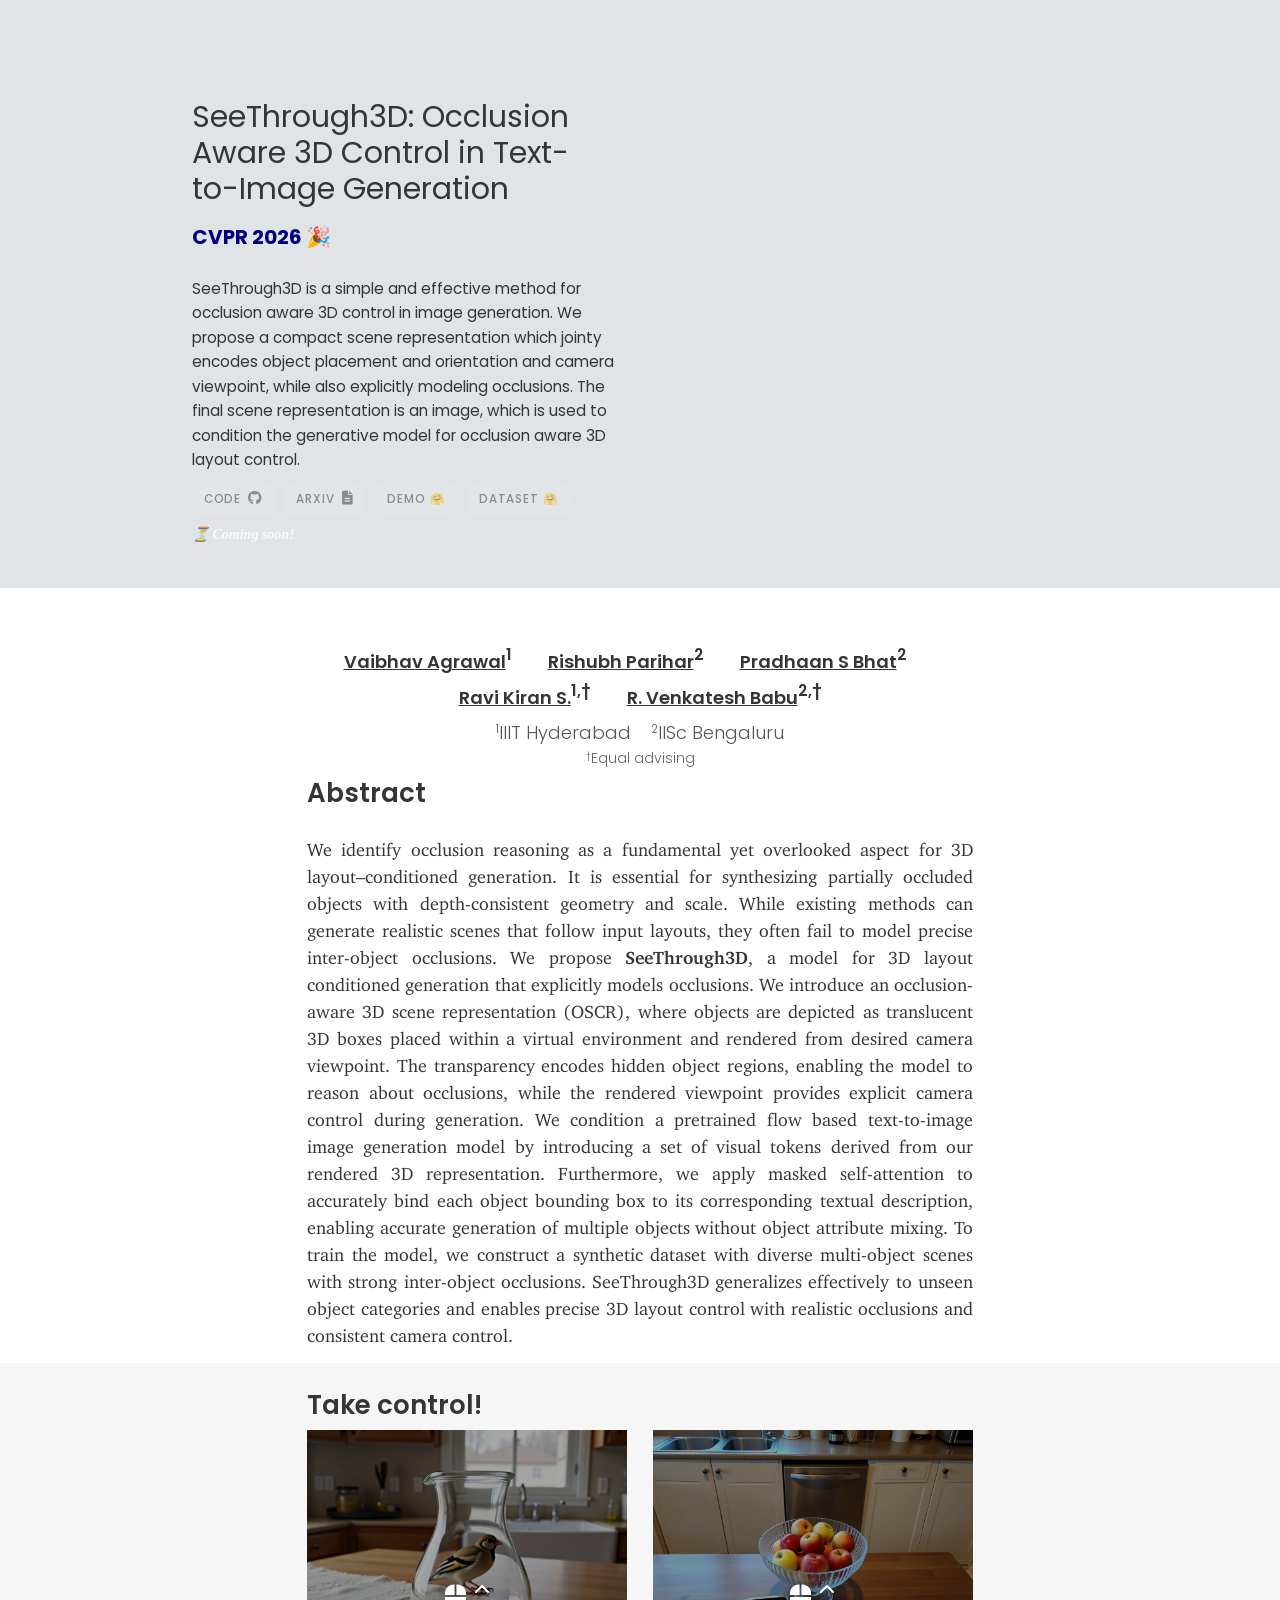
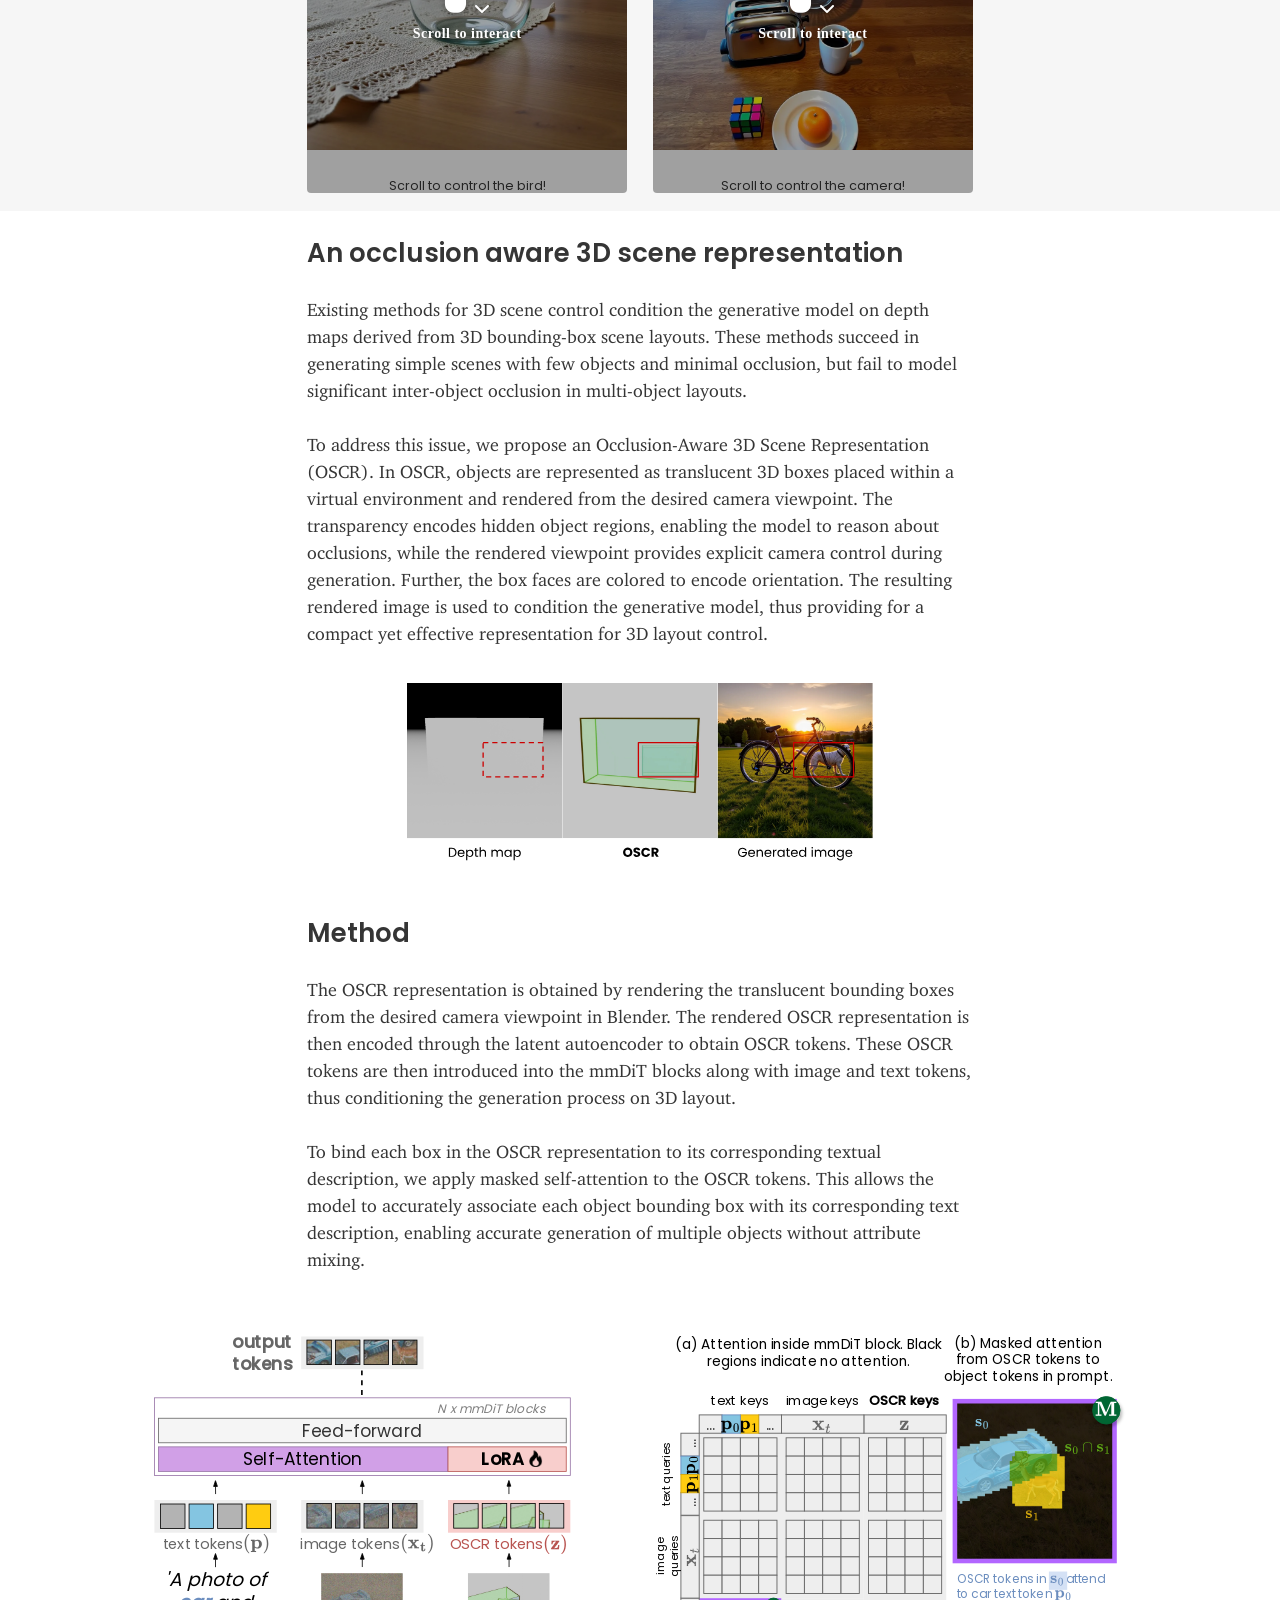
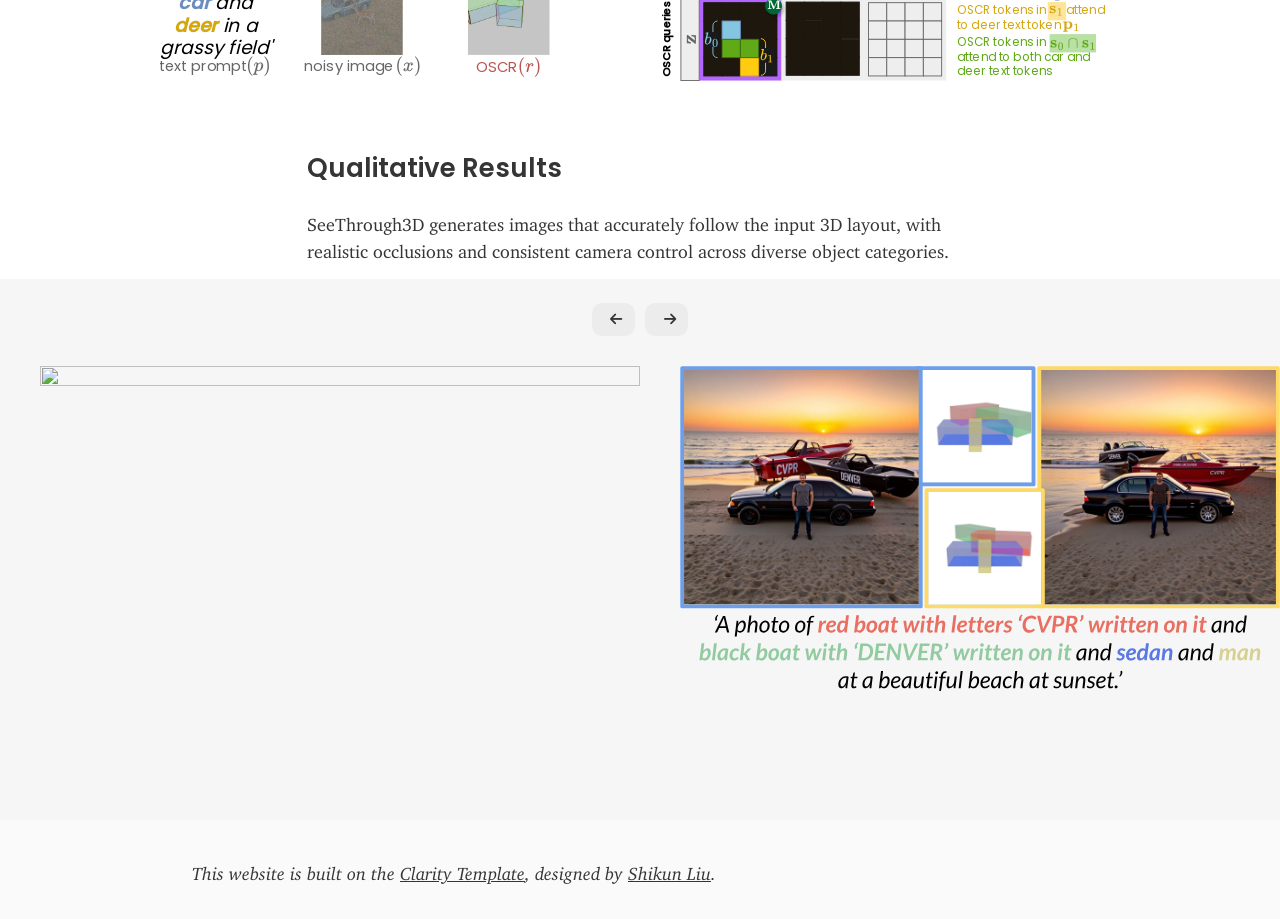
==== commit 06dd5c7e: "updated teaser" ====
--- a/index.html
+++ b/index.html
@@ -6,14 +6,13 @@
     <meta name="viewport" content="width=device-width, initial-scale=1.0">
     <title>SeeThrough3D: Occlusion Aware 3D Control in Text-to-Image Generation</title>
     <meta name="description"
-        content="We've presented Clarity, a minimalist and elegant website template for AI research.">
+        content="SeeThrough3D: Occlusion Aware 3D Control in Text-to-Image Generation">
     <meta name="referrer" content="no-referrer-when-downgrade">
     <meta name="robots" content="all">
     <meta content="en_EN" property="og:locale">
     <meta content="website" property="og:type">
-    <meta content="https://shikun.io/projects/clarity" property="og:url">
-    <meta content="Clarity" property="og:title">
-    <meta content="Website Template for AI Research" property="og:description">
+    <meta content="SeeThrough3D: Occlusion Aware 3D Control in Text-to-Image Generation" property="og:title">
+    <meta content="SeeThrough3D: Occlusion Aware 3D Control in Text-to-Image Generation" property="og:description">
 
     <meta name="twitter:card" content="summary_large_image">
     <meta name="twitter:site" content="@va1bhavagrawal">
@@ -56,7 +55,7 @@
             <div class="blog-intro">
                 <div>
                     <h1 class="title">SeeThrough3D: Occlusion Aware 3D Control in Text-to-Image Generation</h1>
-                    <h2 style="font-size: 36px; font-weight: bold; margin-bottom: 10px; color: #d32f2f;">CVPR 2026 🎉</h2>
+                    <h2 style="font-size: 20px; font-weight: bold; margin-bottom: 10px; color: navy;">CVPR 2026 🎉</h2>
                     <p class="abstract">
                         SeeThrough3D is a simple and effective method for occlusion aware 3D control in image
                         generation. We propose a compact scene representation which jointy encodes object placement and orientation and camera viewpoint, while also explicitly modeling occlusions. The final scene representation is an image, which is used to condition the generative model for occlusion aware 3D layout control.  
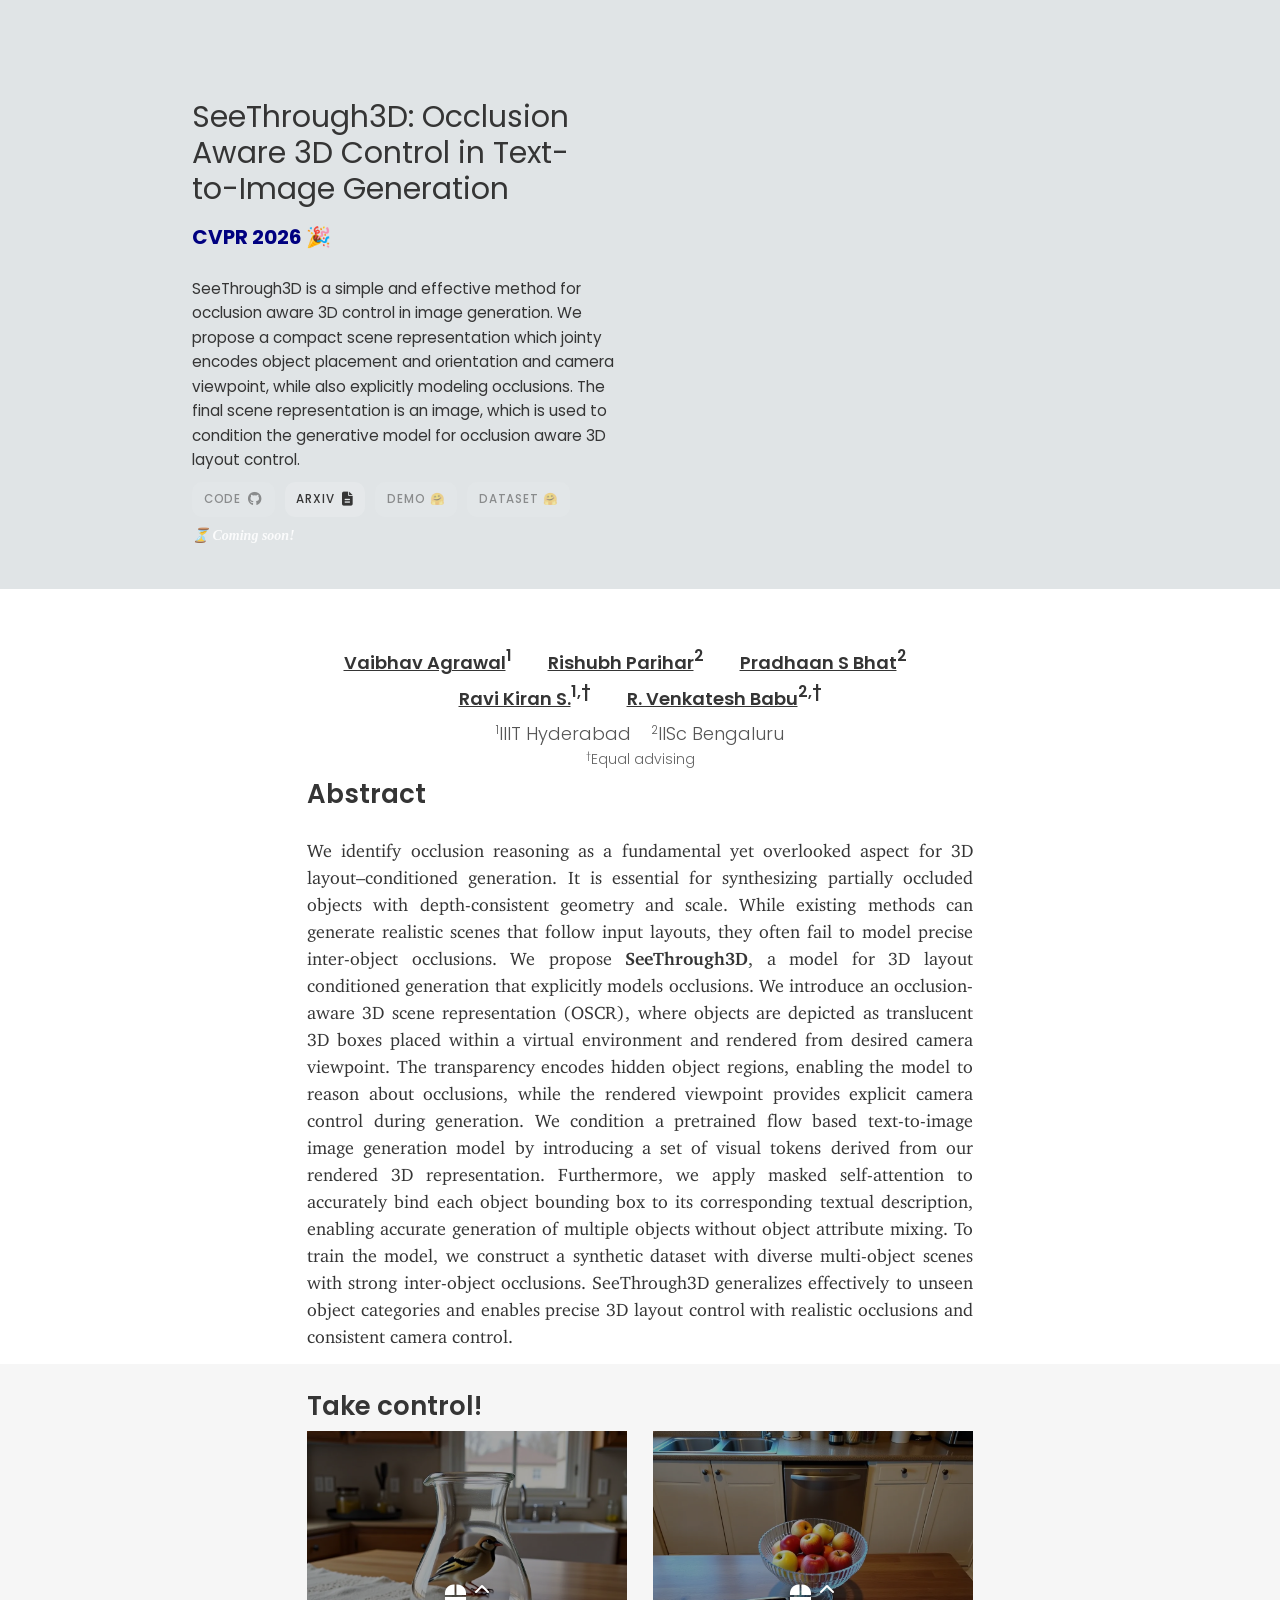
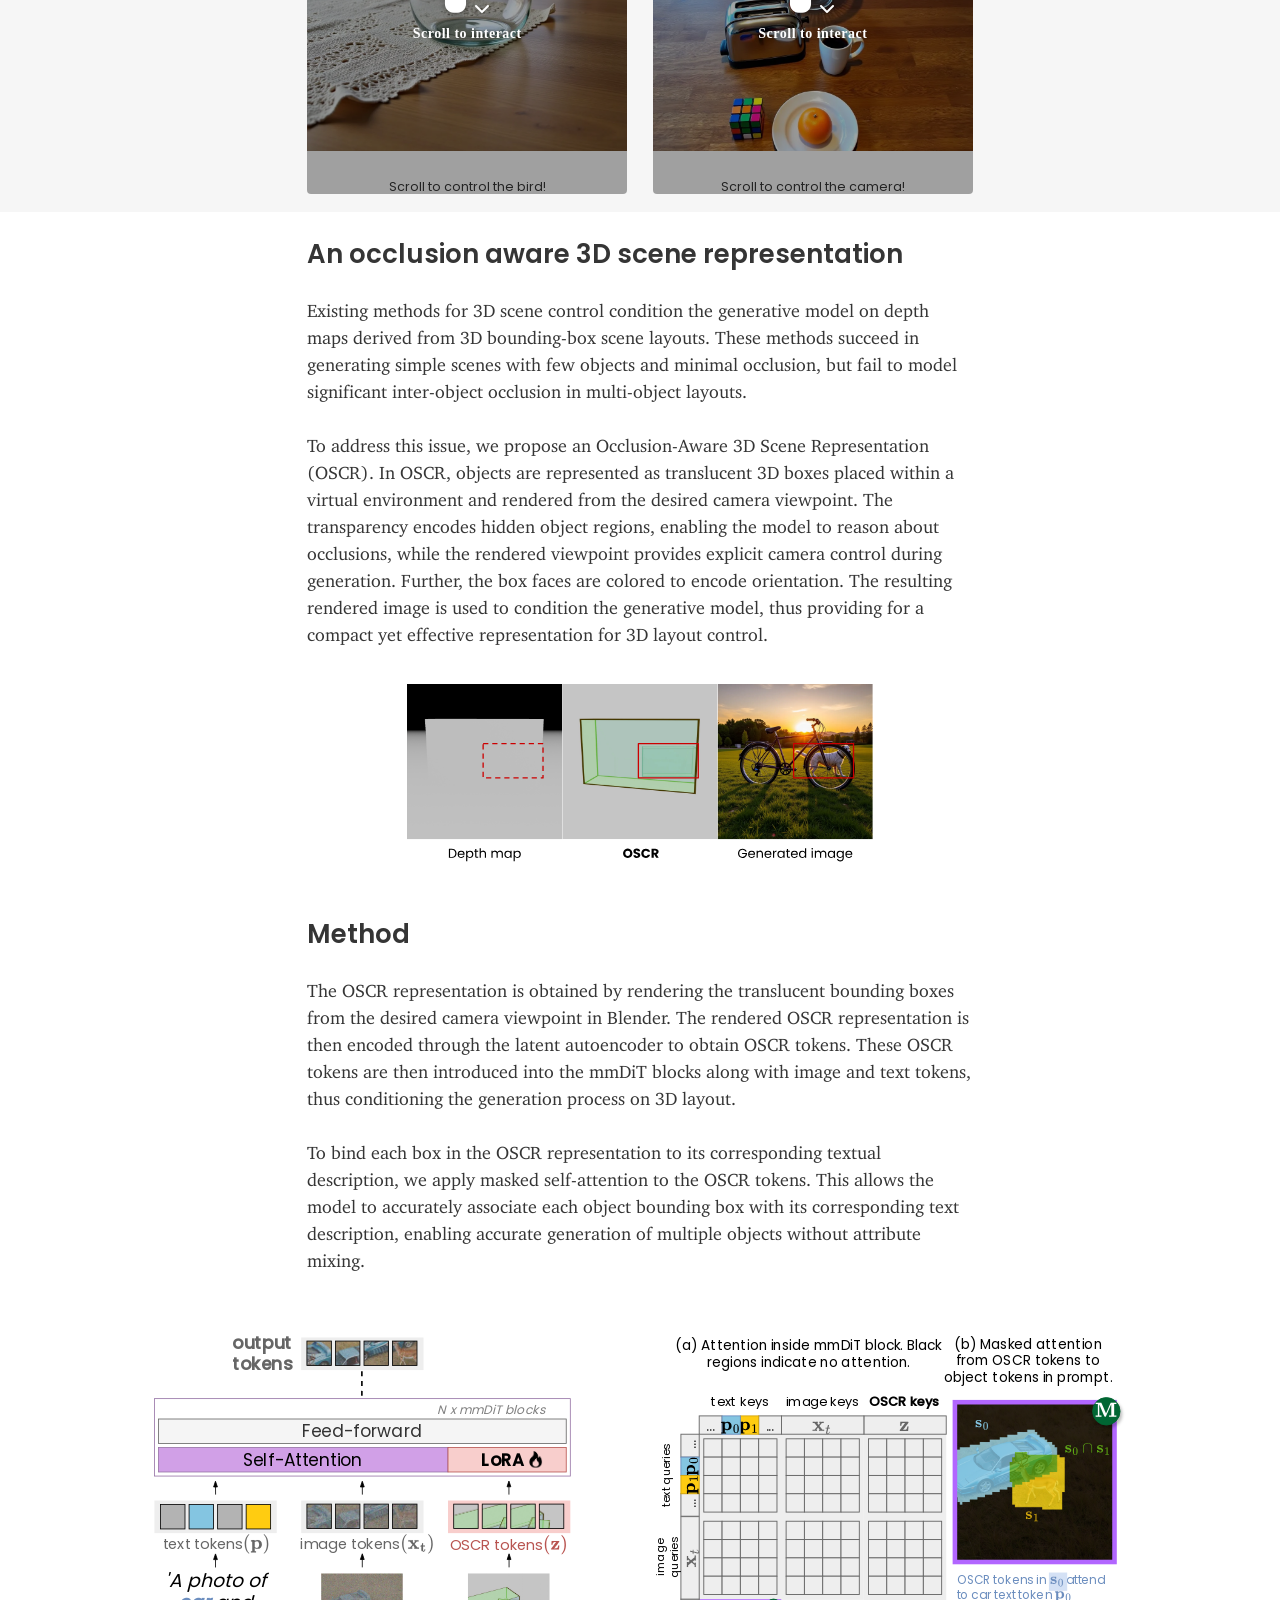
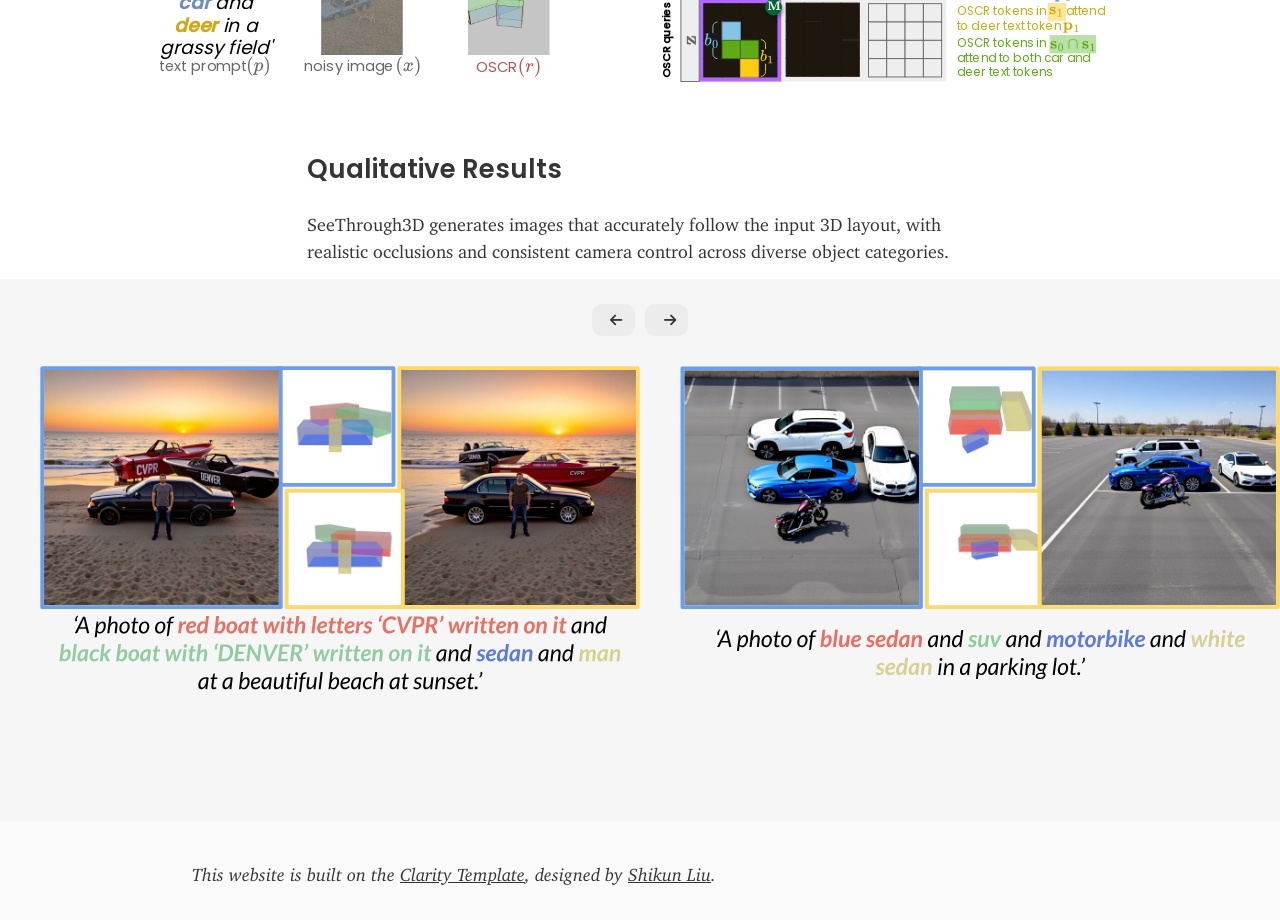
==== commit 9ce1571e: "added the paper" ====
--- a/index.html
+++ b/index.html
@@ -68,9 +68,9 @@
                         <span class="button icon"
                             style="background-color: rgba(255, 255, 255, 0.15); margin-bottom: 0; opacity: 0.5; cursor: not-allowed; pointer-events: none;">Code <i
                                 class="fa-brands fa-github"></i></span>
-                        <span class="button icon"
-                            style="background-color: rgba(255, 255, 255, 0.15); margin-bottom: 0; opacity: 0.5; cursor: not-allowed; pointer-events: none;">arXiv <i
-                                class="fa-solid fa-file-lines"></i></span>
+                        <a href="https://drive.google.com/file/d/1M0ZcR8UA7qwSHBBZSjwlL8n2K-99zOof/view?usp=sharing" target="_blank" class="button icon"
+                            style="background-color: rgba(255, 255, 255, 0.15); margin-bottom: 0;">arXiv <i
+                                class="fa-solid fa-file-lines"></i></a>
                         <span class="button icon"
                             style="background-color: rgba(255, 255, 255, 0.15); margin-bottom: 0; opacity: 0.5; cursor: not-allowed; pointer-events: none;">Demo 🤗</span>
                         <span class="button icon"
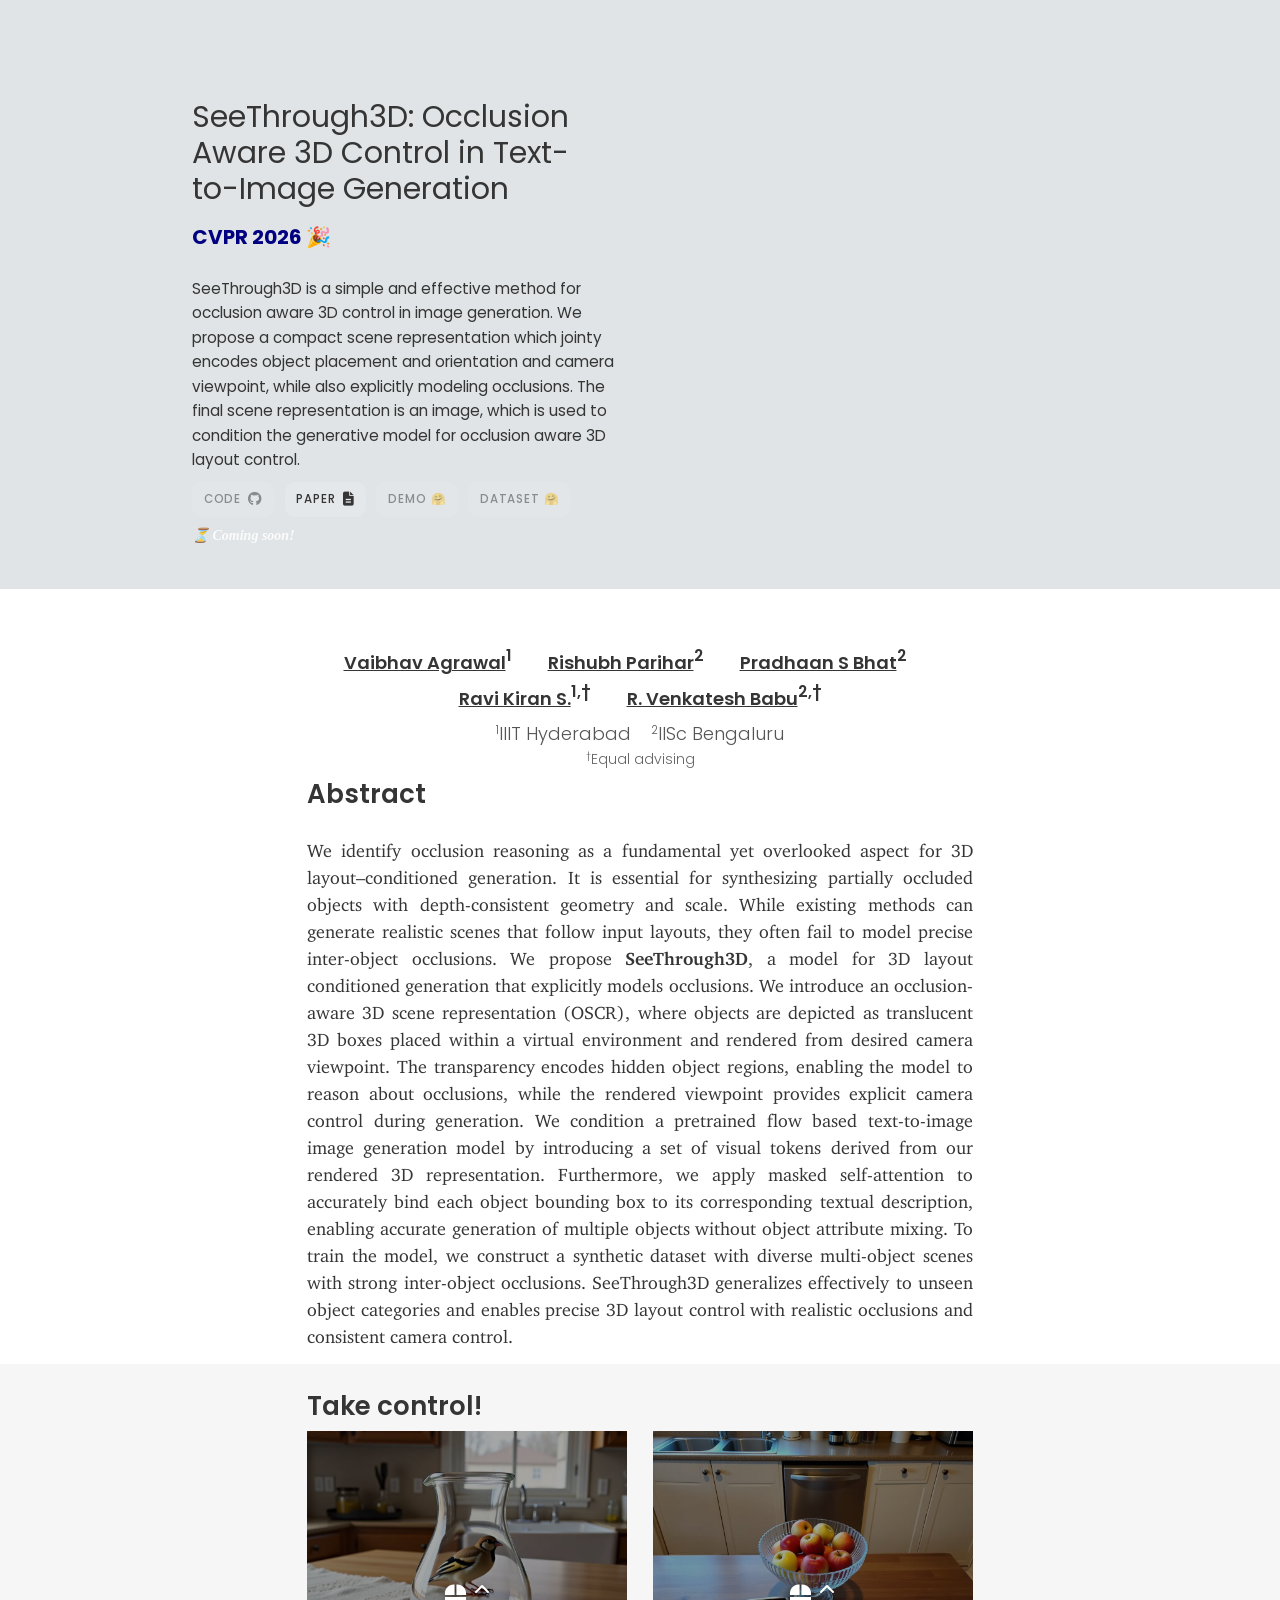
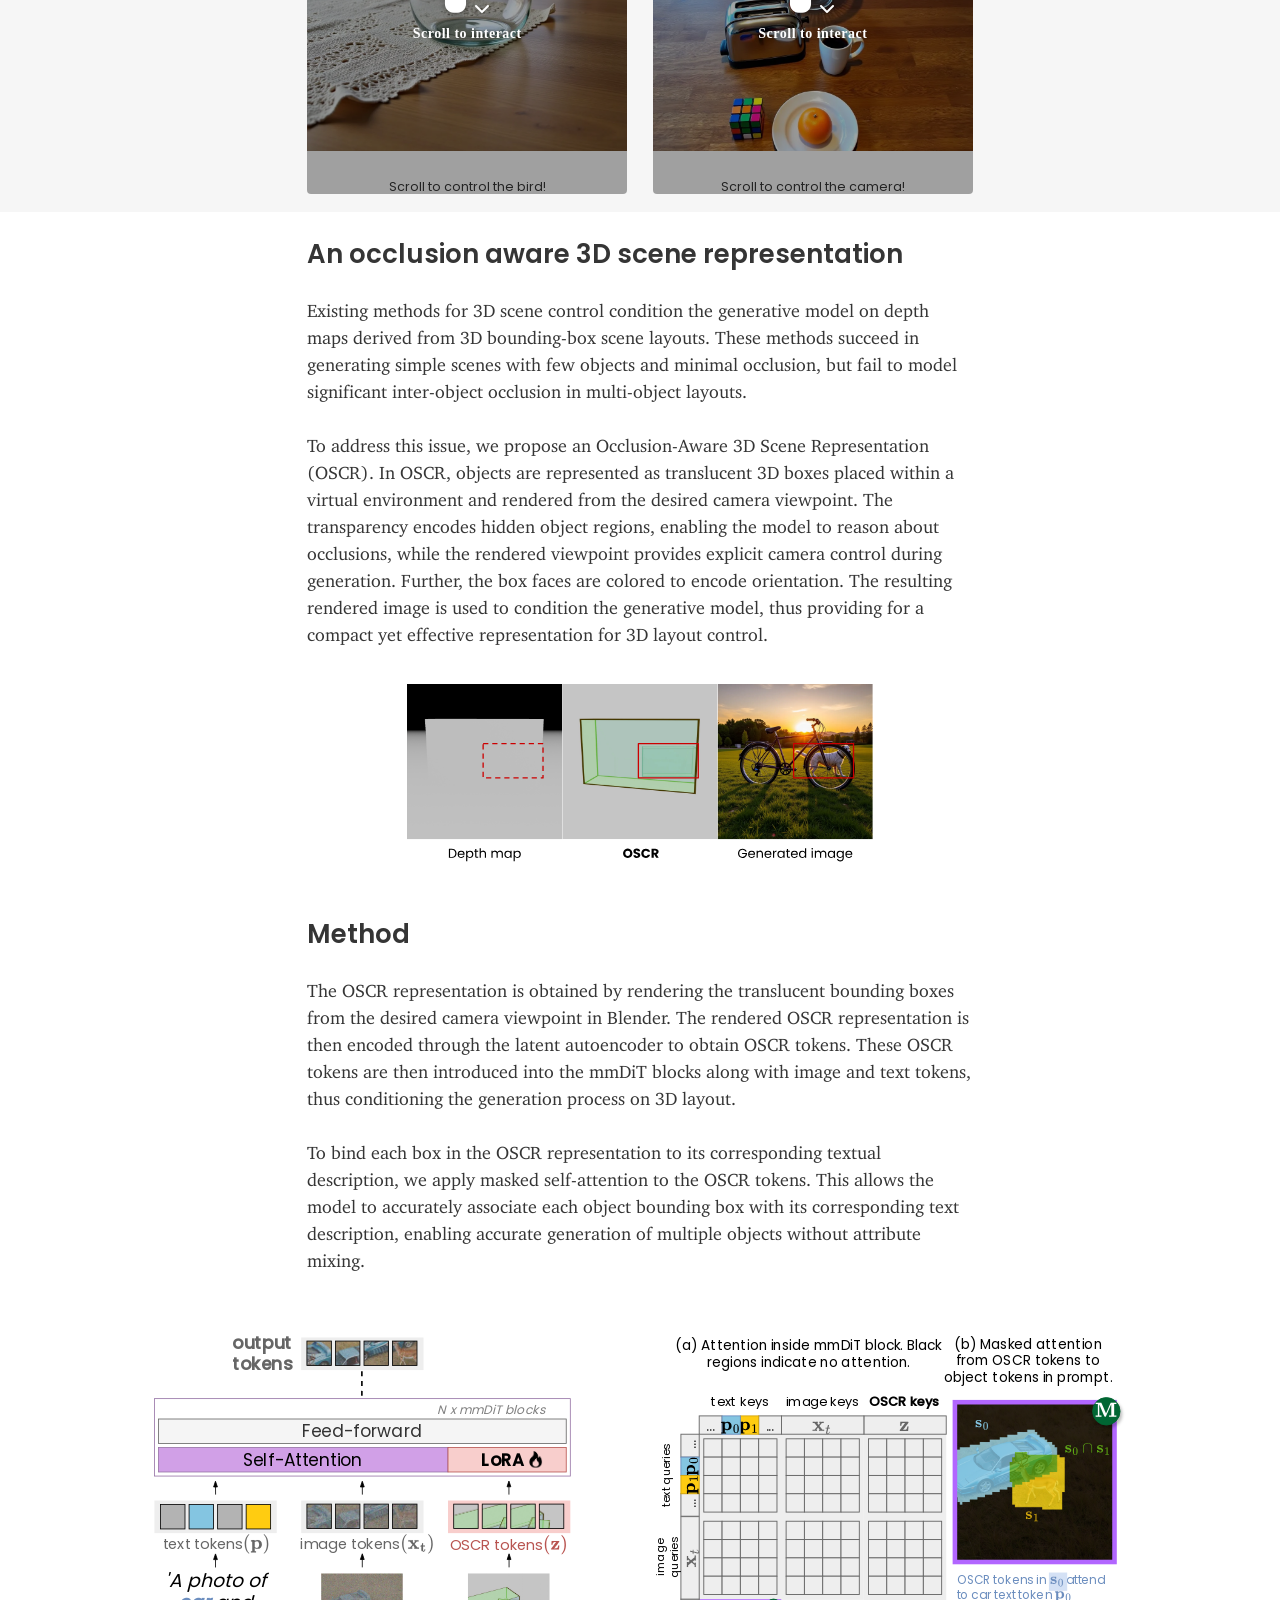
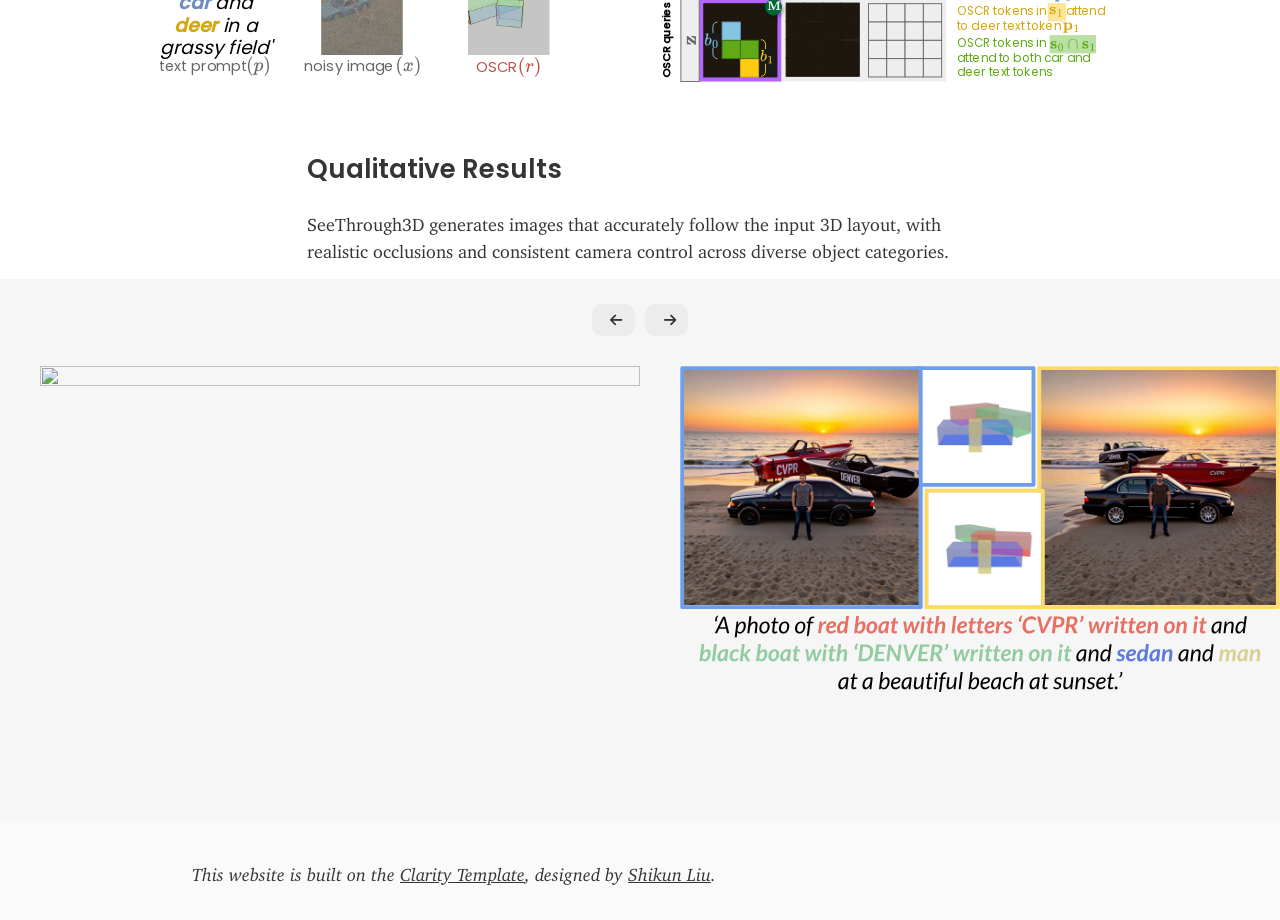
==== commit 79f76b0a: "added the paper" ====
--- a/index.html
+++ b/index.html
@@ -69,7 +69,7 @@
                             style="background-color: rgba(255, 255, 255, 0.15); margin-bottom: 0; opacity: 0.5; cursor: not-allowed; pointer-events: none;">Code <i
                                 class="fa-brands fa-github"></i></span>
                         <a href="https://drive.google.com/file/d/1M0ZcR8UA7qwSHBBZSjwlL8n2K-99zOof/view?usp=sharing" target="_blank" class="button icon"
-                            style="background-color: rgba(255, 255, 255, 0.15); margin-bottom: 0;">arXiv <i
+                            style="background-color: rgba(255, 255, 255, 0.15); margin-bottom: 0;">paper <i
                                 class="fa-solid fa-file-lines"></i></a>
                         <span class="button icon"
                             style="background-color: rgba(255, 255, 255, 0.15); margin-bottom: 0; opacity: 0.5; cursor: not-allowed; pointer-events: none;">Demo 🤗</span>
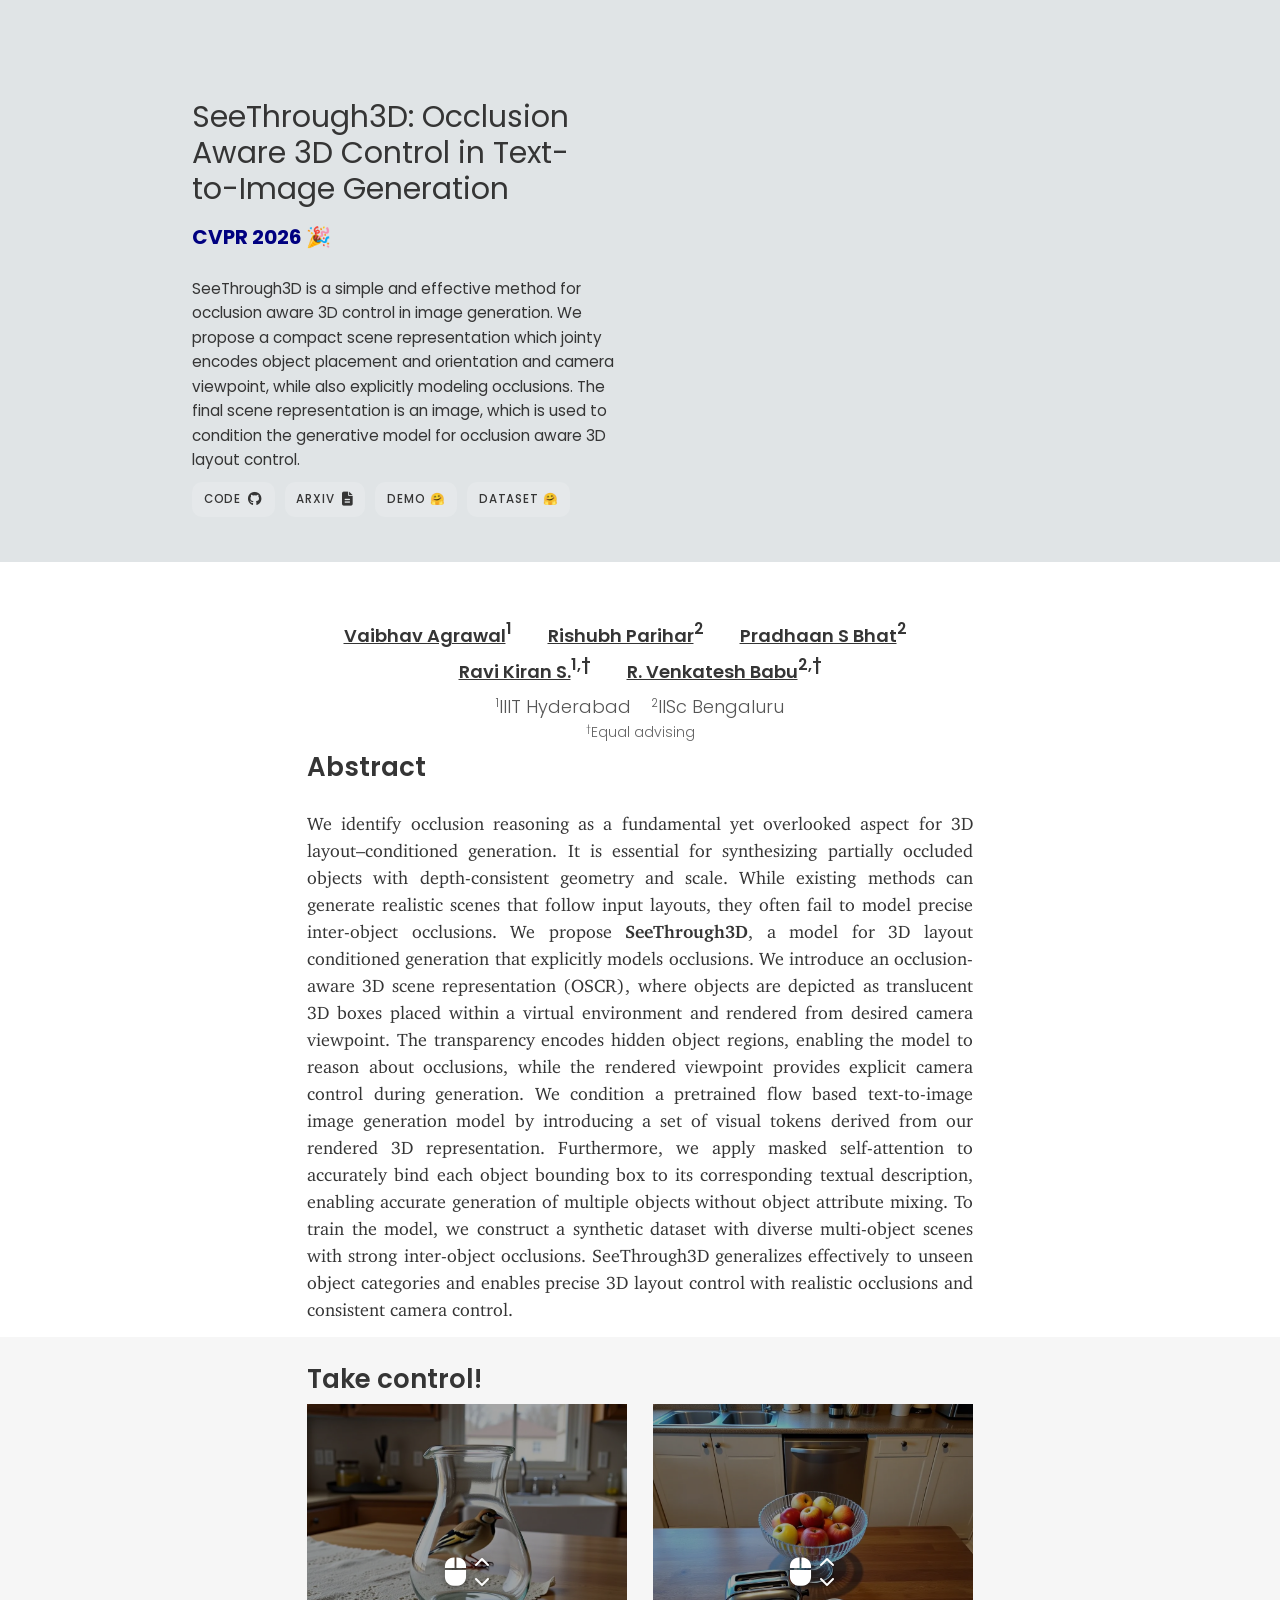
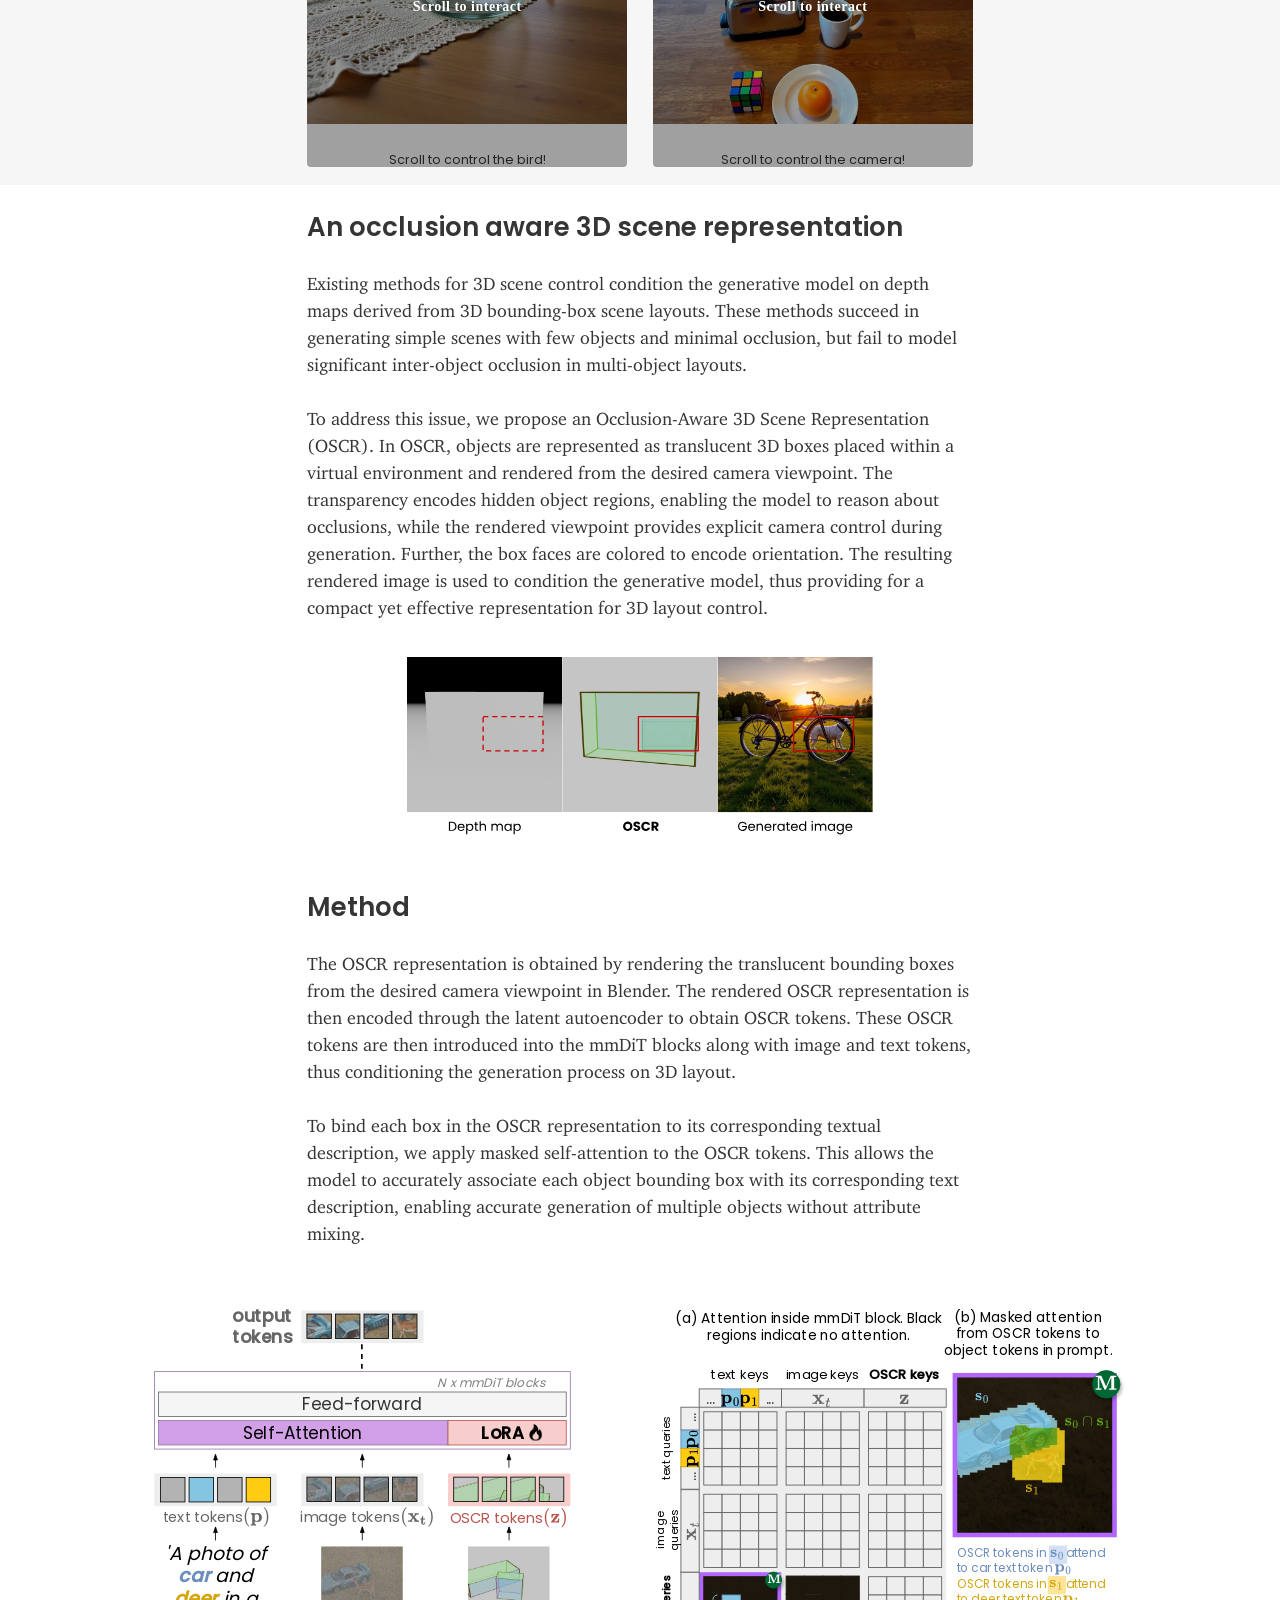
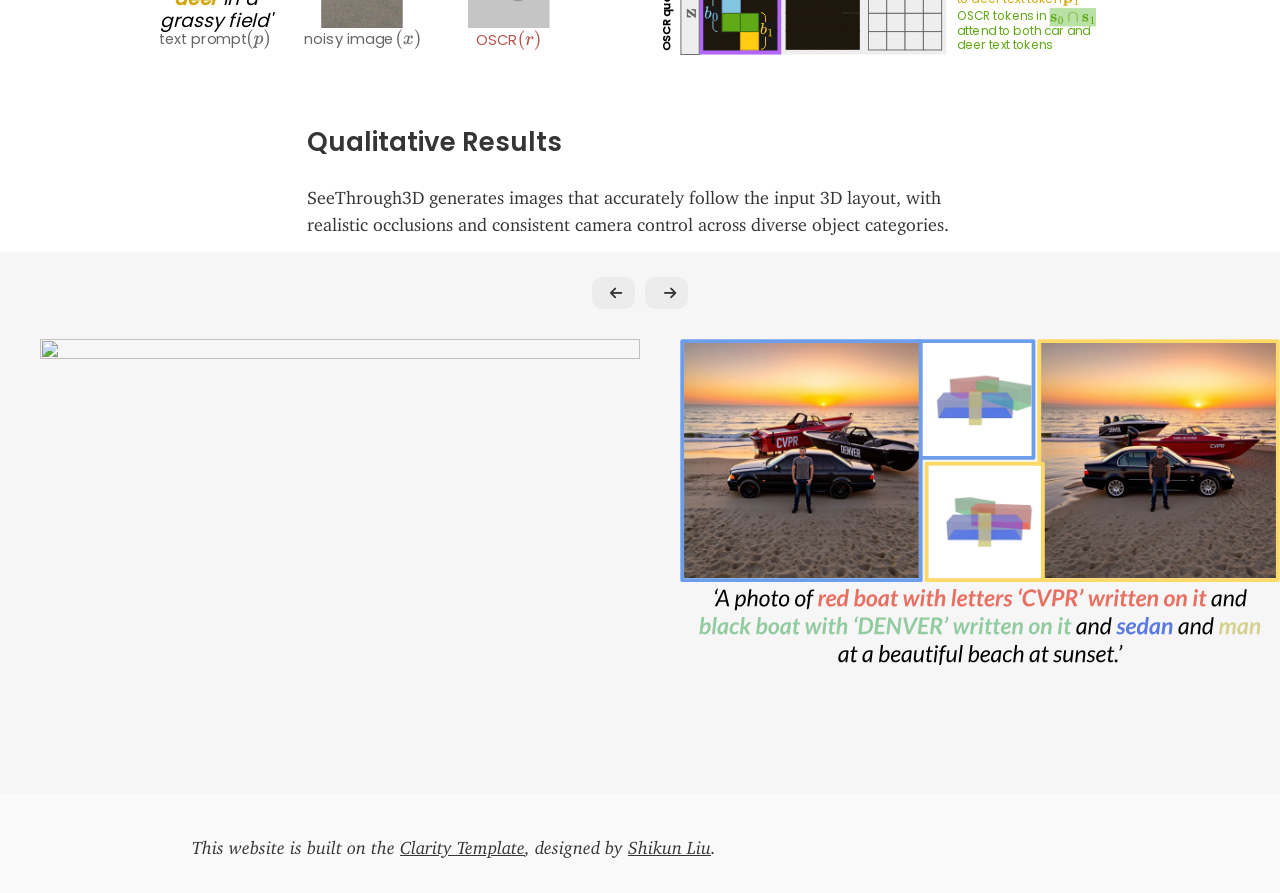
==== commit 6e2f58b9: "activated code buttons" ====
--- a/index.html
+++ b/index.html
@@ -65,17 +65,16 @@
 
                 <div class="info">
                     <div style="display: flex; flex-wrap: wrap; gap: 10px; align-items: center;">
-                        <span class="button icon"
-                            style="background-color: rgba(255, 255, 255, 0.15); margin-bottom: 0; opacity: 0.5; cursor: not-allowed; pointer-events: none;">Code <i
-                                class="fa-brands fa-github"></i></span>
-                        <a href="https://drive.google.com/file/d/1M0ZcR8UA7qwSHBBZSjwlL8n2K-99zOof/view?usp=sharing" target="_blank" class="button icon"
-                            style="background-color: rgba(255, 255, 255, 0.15); margin-bottom: 0;">paper <i
+                        <a href="https://github.com/va1bhavagrawal/seethrough3d" target="_blank" class="button icon"
+                            style="background-color: rgba(255, 255, 255, 0.15); margin-bottom: 0;">Code <i
+                                class="fa-brands fa-github"></i></a>
+                        <a href="https://arxiv.org/abs/2602.23359" target="_blank" class="button icon"
+                            style="background-color: rgba(255, 255, 255, 0.15); margin-bottom: 0;">arXiv <i
                                 class="fa-solid fa-file-lines"></i></a>
-                        <span class="button icon"
-                            style="background-color: rgba(255, 255, 255, 0.15); margin-bottom: 0; opacity: 0.5; cursor: not-allowed; pointer-events: none;">Demo 🤗</span>
-                        <span class="button icon"
-                            style="background-color: rgba(255, 255, 255, 0.15); margin-bottom: 0; opacity: 0.5; cursor: not-allowed; pointer-events: none;">Dataset 🤗</span>
-                        <span style="font-size: 14px; font-style: italic; color: rgba(255,255,255,0.85); font-weight: 600;">⏳ Coming soon!</span>
+                        <a href="https://82f37af46a4693fd42.gradio.live" target="_blank" class="button icon"
+                            style="background-color: rgba(255, 255, 255, 0.15); margin-bottom: 0;">Demo 🤗</a>
+                        <a href="https://huggingface.co/datasets/va1bhavagrawa1/seethrough3d-data/tree/main" target="_blank" class="button icon"
+                            style="background-color: rgba(255, 255, 255, 0.15); margin-bottom: 0;">Dataset 🤗</a>
                     </div>
                 </div>
             </div>
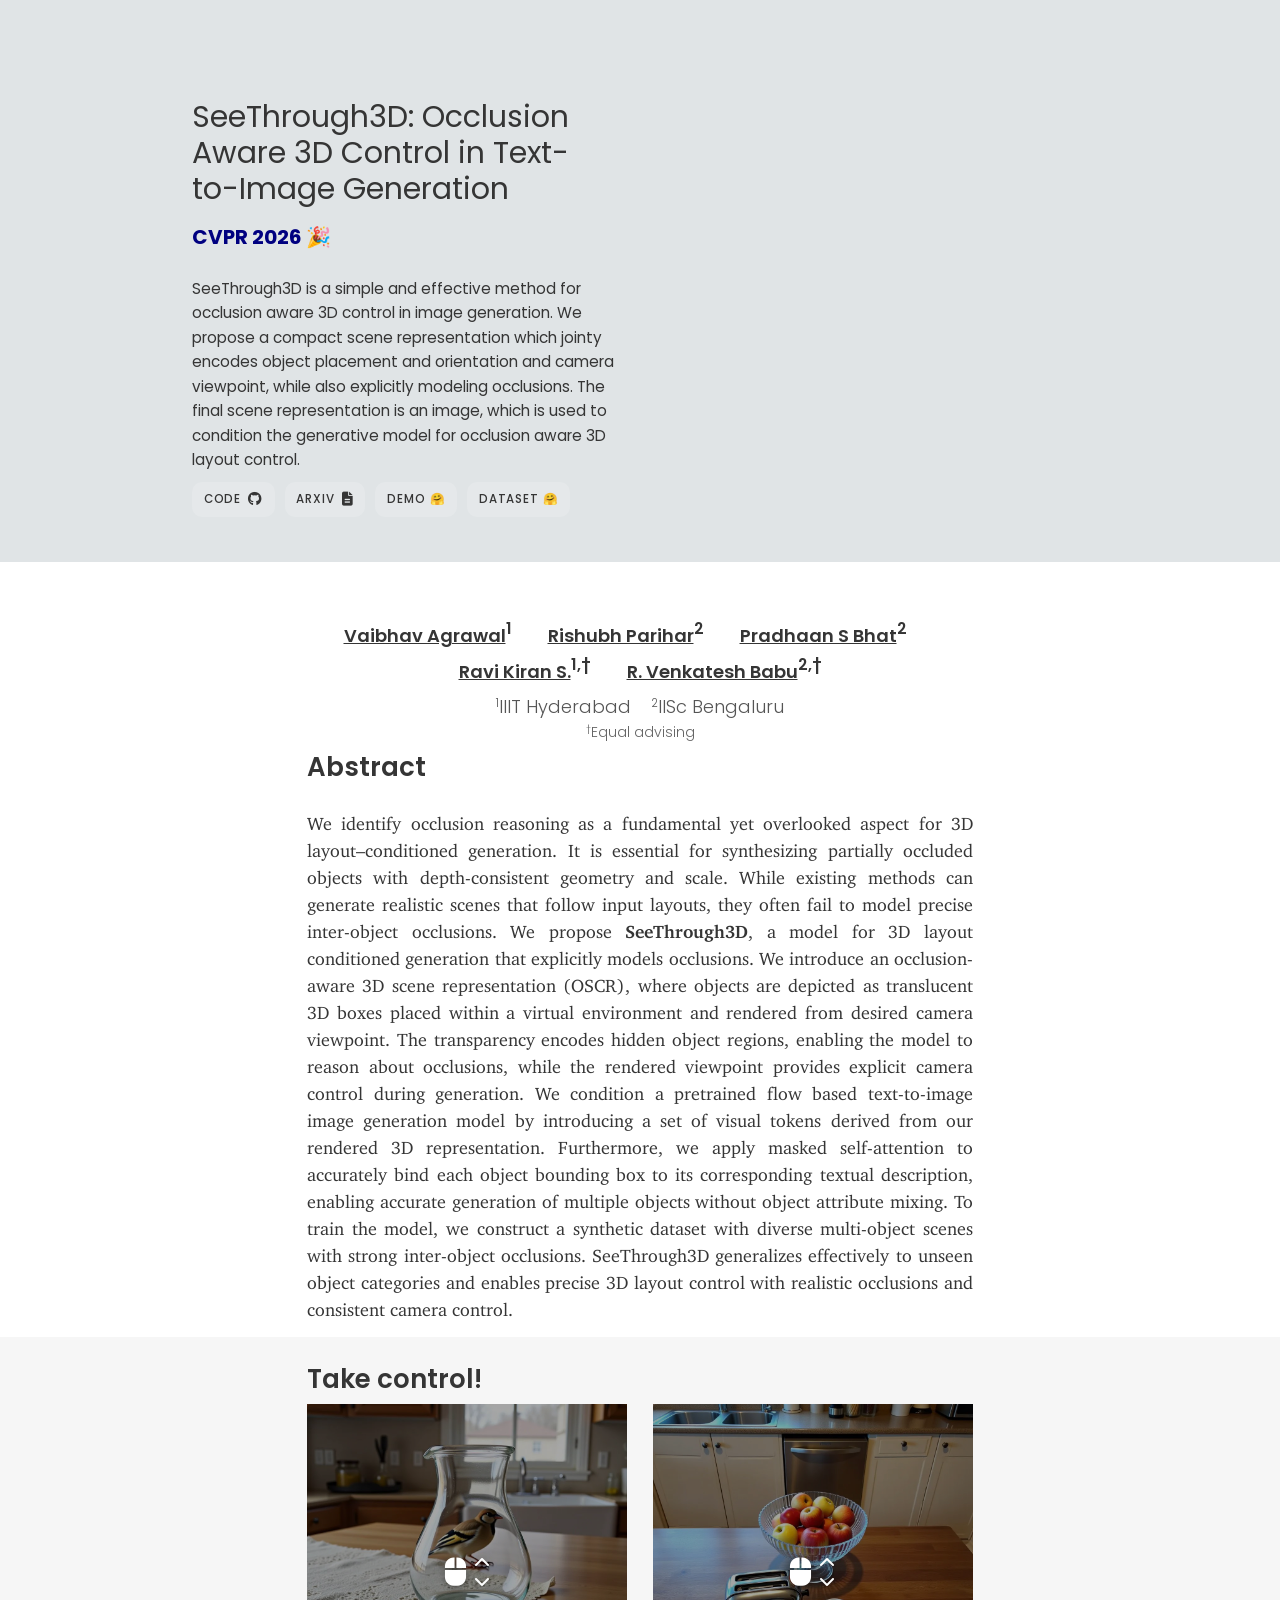
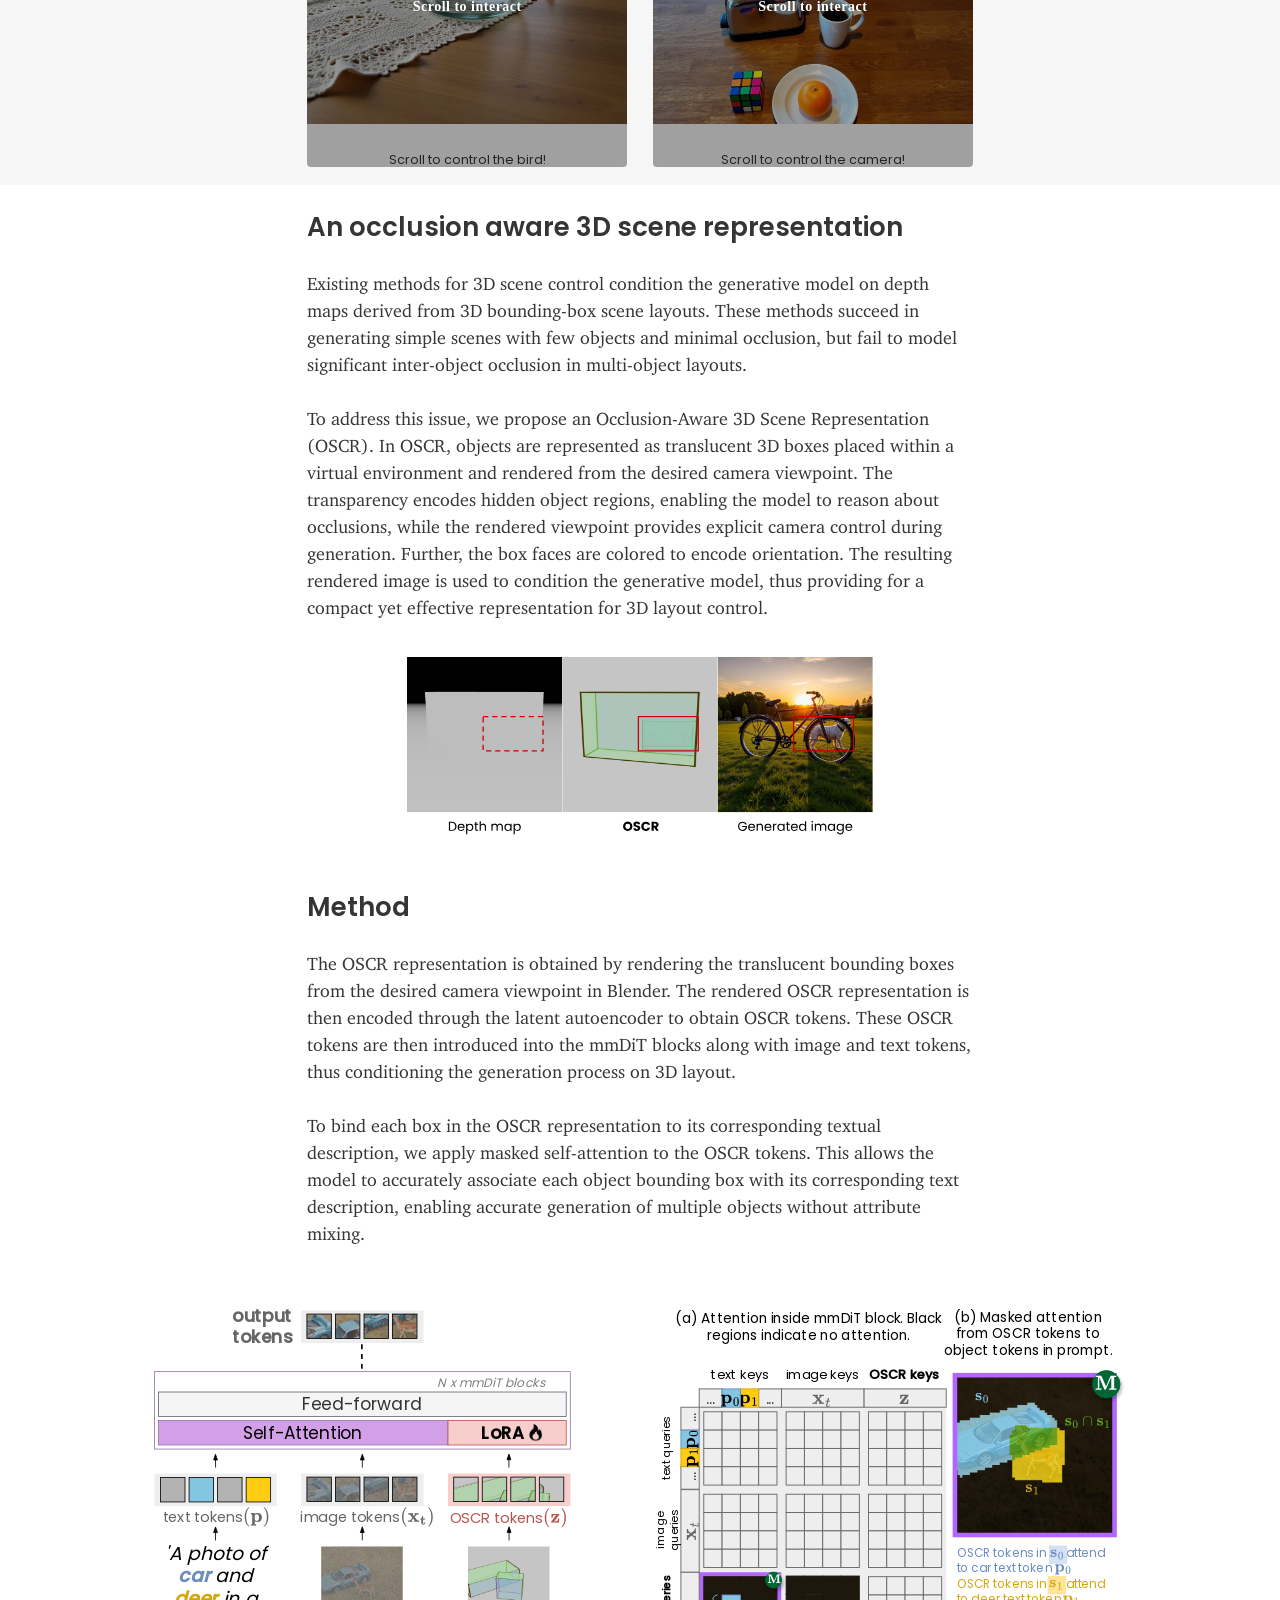
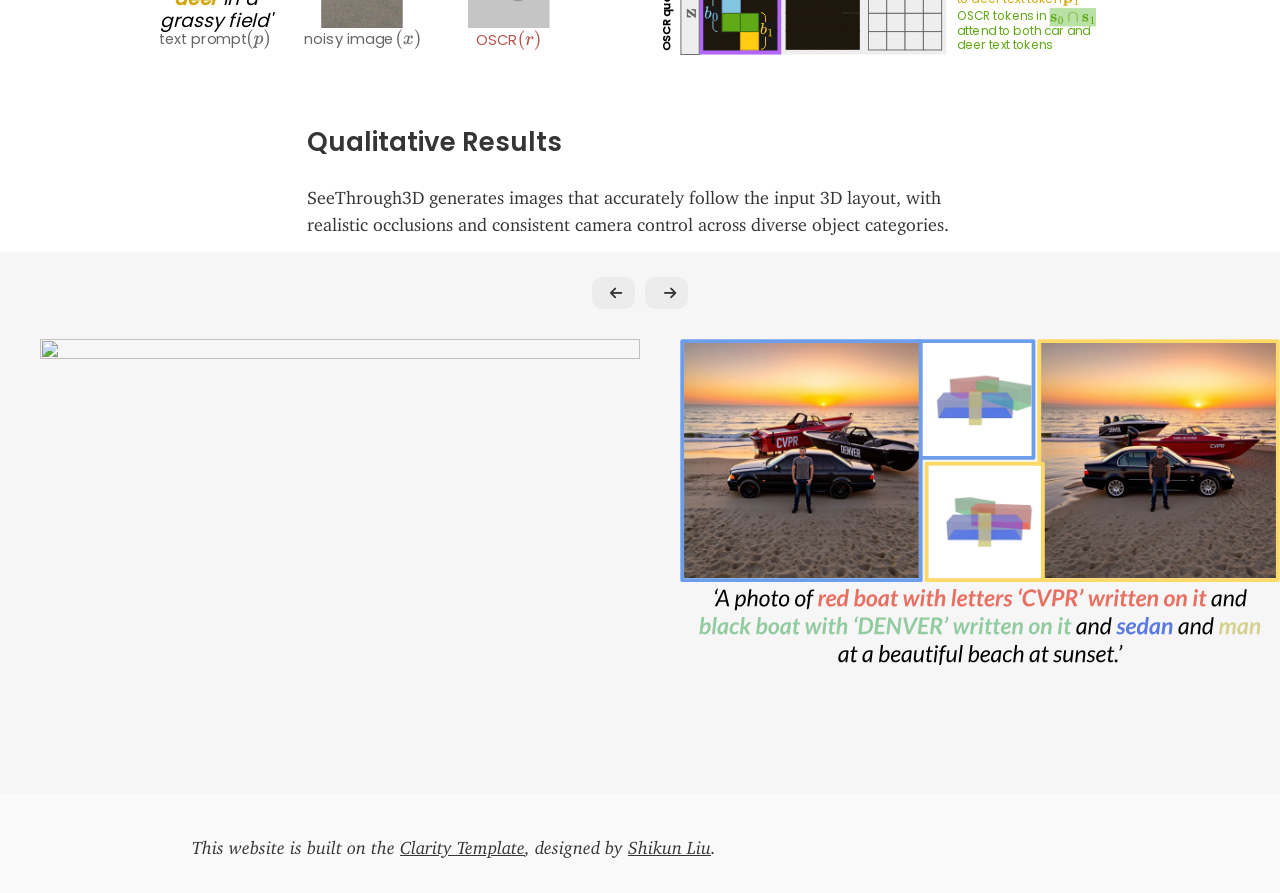
==== commit ff043907: "replaced jpg with png so that the website can load faster" ====
--- a/index.html
+++ b/index.html
@@ -17,7 +17,7 @@
     <meta name="twitter:card" content="summary_large_image">
     <meta name="twitter:site" content="@va1bhavagrawal">
     <meta name="twitter:description" content="SeeThrough3D: Occlusion Aware 3D Control in Text-to-Image Generation">
-    <meta name="twitter:image:src" content="assets/figures/twitter_img.png">
+    <meta name="twitter:image:src" content="assets/figures/twitter_img.jpg">
 
     <link rel="stylesheet" type="text/css" media="all" href="assets/stylesheets/main_free.css" />
     <link rel="stylesheet" type="text/css" media="all" href="clarity/clarity.css" />
@@ -94,7 +94,7 @@
                     <button onclick="changeTeaserSlide(1)"
                         style="pointer-events: auto; background: rgba(255,255,255,0.7); border: none; border-radius: 50%; width: 40px; height: 40px; cursor: pointer; margin-right: 10px; display: flex; align-items: center; justify-content: center; font-size: 20px; color: #333;">&gt;</button>
                 </div>
-                <img class="foreground" id="teaser-foreground" src="teaser_imgs/000/000.png" style="width: 100%;">
+                <img class="foreground" id="teaser-foreground" src="teaser_imgs/000/000.jpg" style="width: 100%;">
                 <div class="teaser-interactions"
                     style="position: absolute; top: 0; left: 0; width: 100%; height: 100%; display: flex; z-index: 10;">
                     <div class="teaser-region" onmouseenter="setTeaserFrame(0)" style="flex: 1; height: 100%;"></div>
@@ -116,7 +116,7 @@
                     teaserImages[ex] = [];
                     for (let i = 0; i < 6; i++) {
                         const img = new Image();
-                        img.src = `teaser_imgs/${ex}/00${i}.png`;
+                        img.src = `teaser_imgs/${ex}/00${i}.jpg`;
                         teaserImages[ex].push(img);
                     }
                 });
@@ -209,7 +209,7 @@
         <h1>
             Take control! 
         </h1>
-        <!-- <img src="clarity/images/vit.png">
+        <!-- <img src="clarity/images/vit.jpg">
         <p class="caption">
             We split an image into fixed-size patches, linearly embed each of them, add position embeddings, and feed
             the resulting sequence of vectors to a standard Transformer encoder. In order to perform classification, we
@@ -220,7 +220,7 @@
         <div class="columns-2">
             <!-- First Demo (6 images) -->
             <div style="position: relative;">
-                <img id="demo1-image" src="teaser_imgs/000/000.png" style="width: 100%; display: block;">
+                <img id="demo1-image" src="teaser_imgs/000/000.jpg" style="width: 100%; display: block;">
                 <div id="demo1-scroll-area" 
                     style="position: absolute; top: 0; left: 0; width: 100%; height: 100%; cursor: ns-resize;">
                 </div>
@@ -239,7 +239,7 @@
 
             <!-- Second Demo (8 images) -->
             <div style="position: relative;">
-                <img id="demo2-image" src="teaser_imgs/001/000.png" style="width: 100%; display: block;">
+                <img id="demo2-image" src="teaser_imgs/001/000.jpg" style="width: 100%; display: block;">
                 <div id="demo2-scroll-area" 
                     style="position: absolute; top: 0; left: 0; width: 100%; height: 100%; cursor: ns-resize;">
                 </div>
@@ -282,7 +282,7 @@
                 for (let i = 0; i < config.numImages; i++) {
                     const img = new Image();
                     const frameNum = i.toString().padStart(3, '0');
-                    img.src = `teaser_imgs/${config.folder}/${frameNum}.png`;
+                    img.src = `teaser_imgs/${config.folder}/${frameNum}.jpg`;
                     config.images.push(img);
                 }
             }
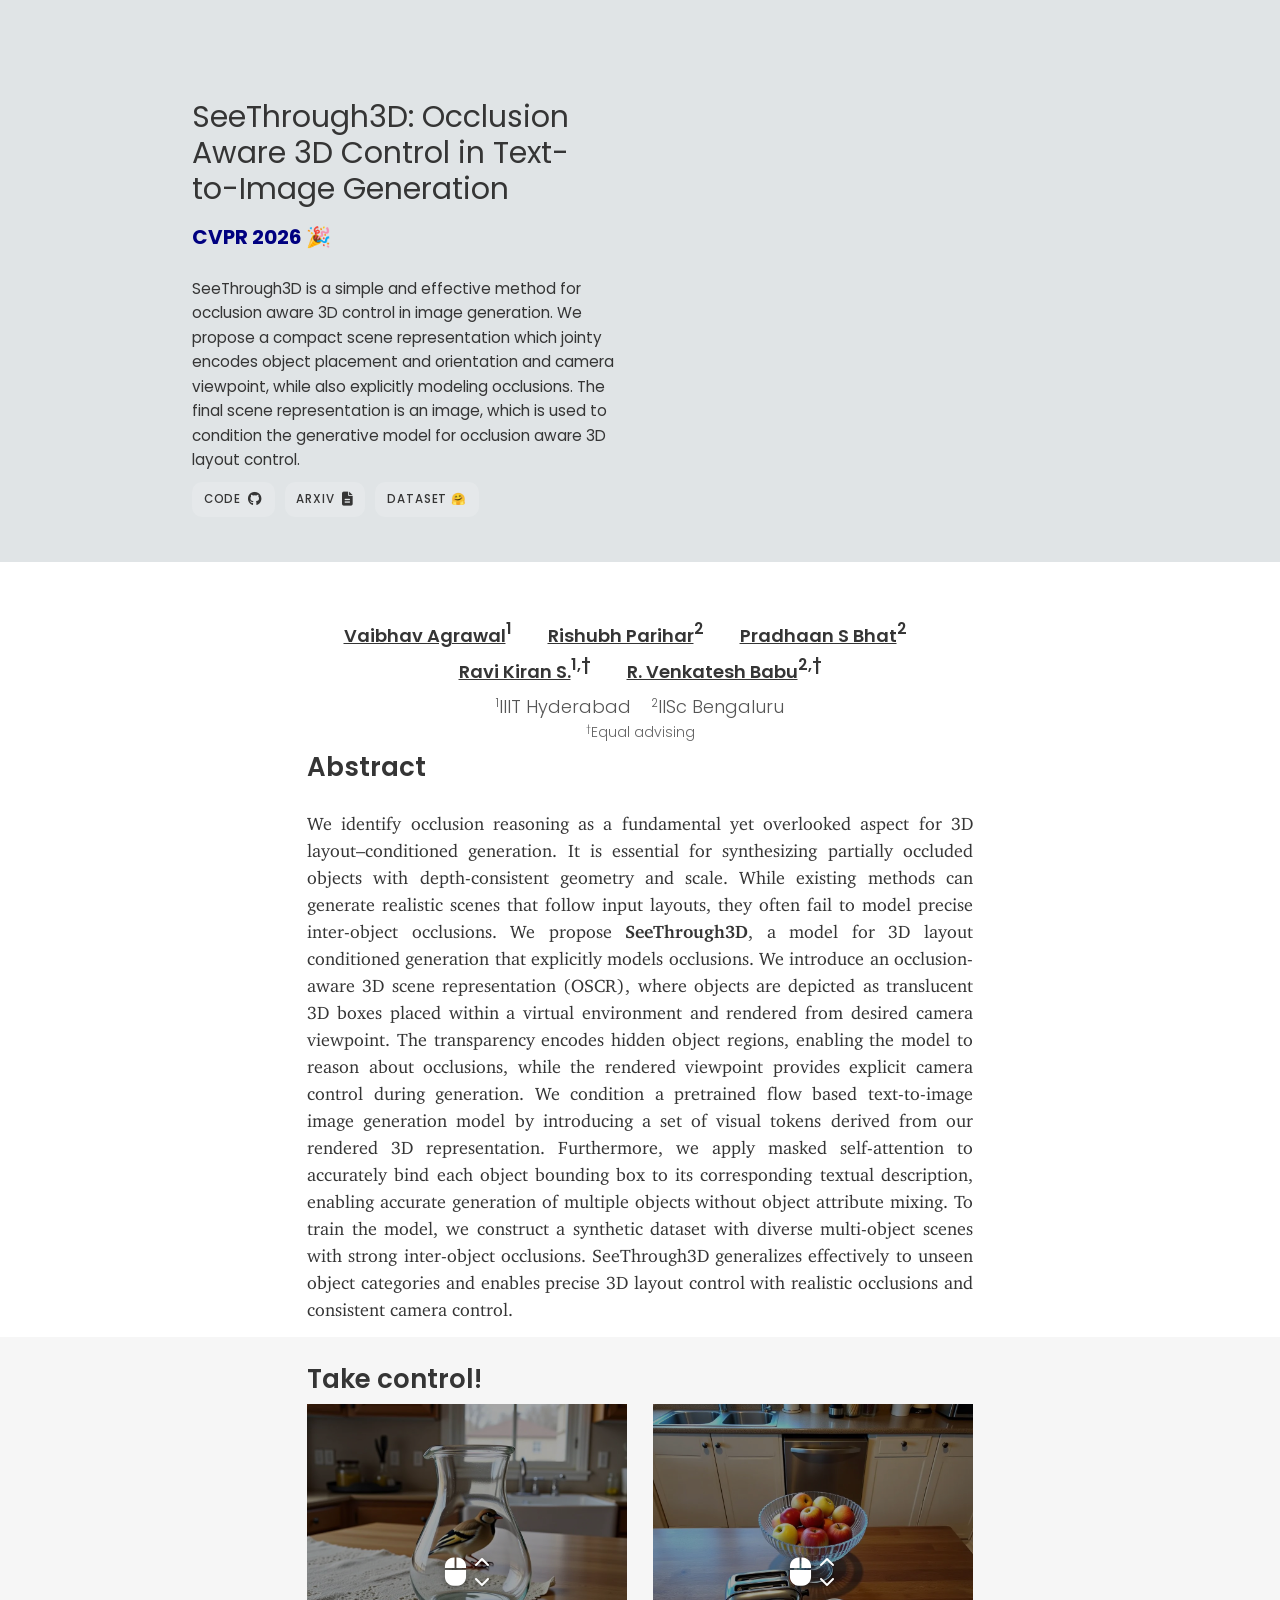
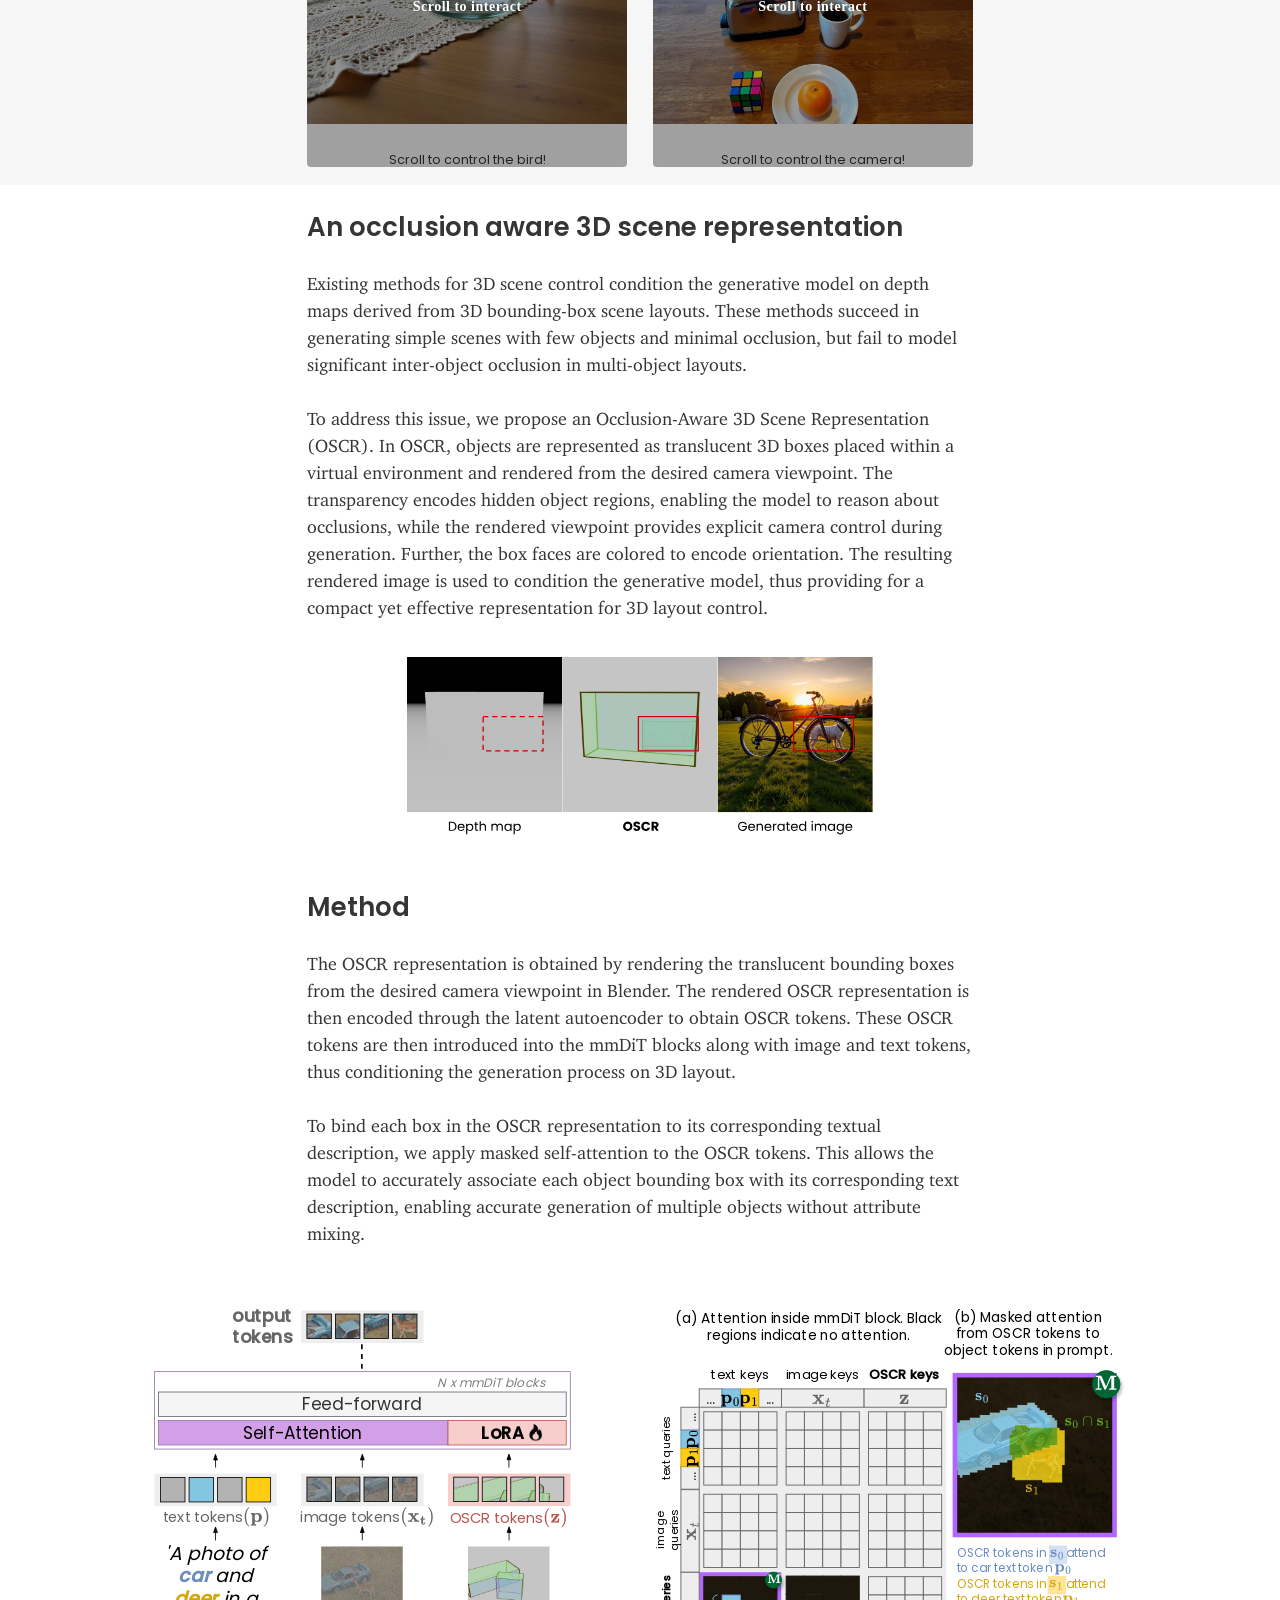
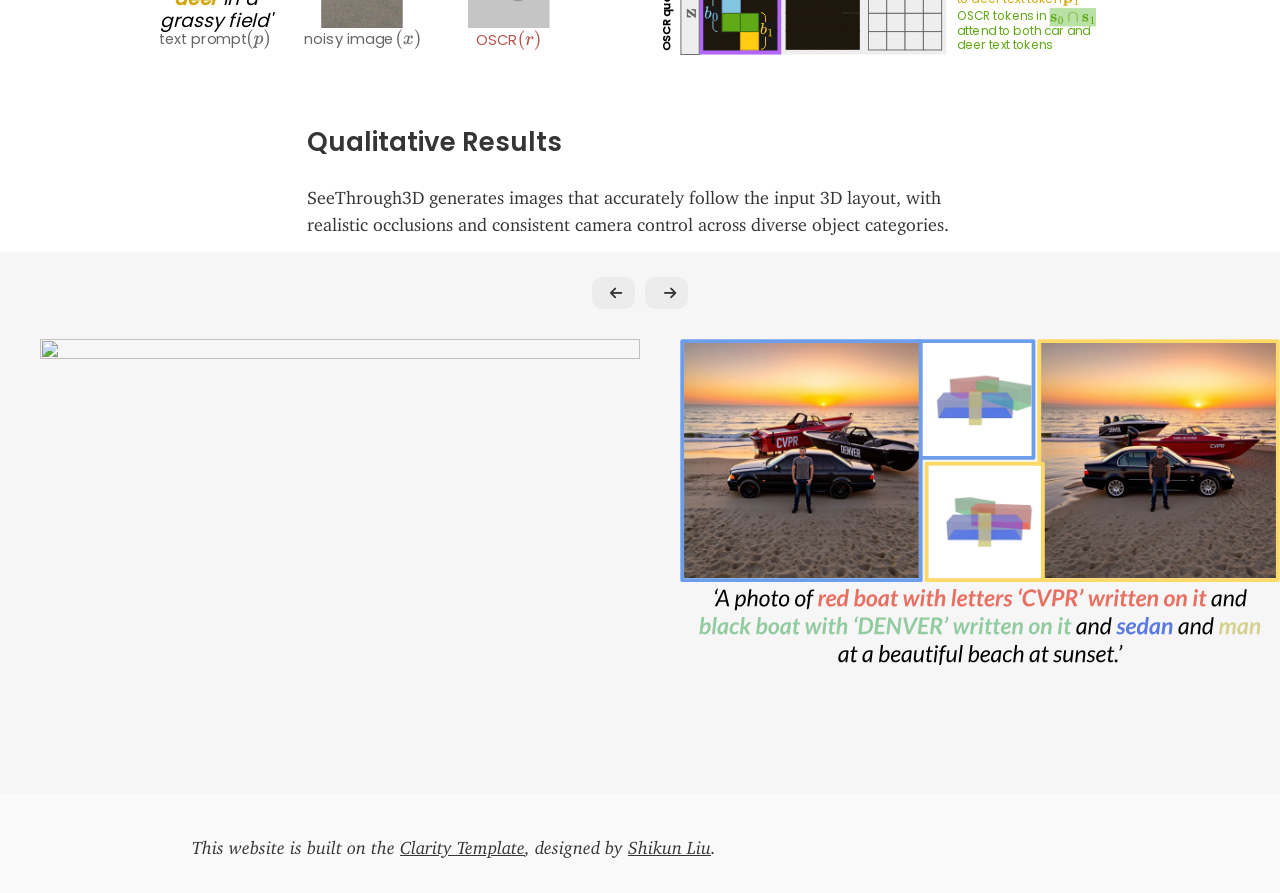
==== commit a7d2a1ae: "removed the demo button" ====
--- a/index.html
+++ b/index.html
@@ -71,8 +71,6 @@
                         <a href="https://arxiv.org/abs/2602.23359" target="_blank" class="button icon"
                             style="background-color: rgba(255, 255, 255, 0.15); margin-bottom: 0;">arXiv <i
                                 class="fa-solid fa-file-lines"></i></a>
-                        <a href="https://82f37af46a4693fd42.gradio.live" target="_blank" class="button icon"
-                            style="background-color: rgba(255, 255, 255, 0.15); margin-bottom: 0;">Demo 🤗</a>
                         <a href="https://huggingface.co/datasets/va1bhavagrawa1/seethrough3d-data/tree/main" target="_blank" class="button icon"
                             style="background-color: rgba(255, 255, 255, 0.15); margin-bottom: 0;">Dataset 🤗</a>
                     </div>
